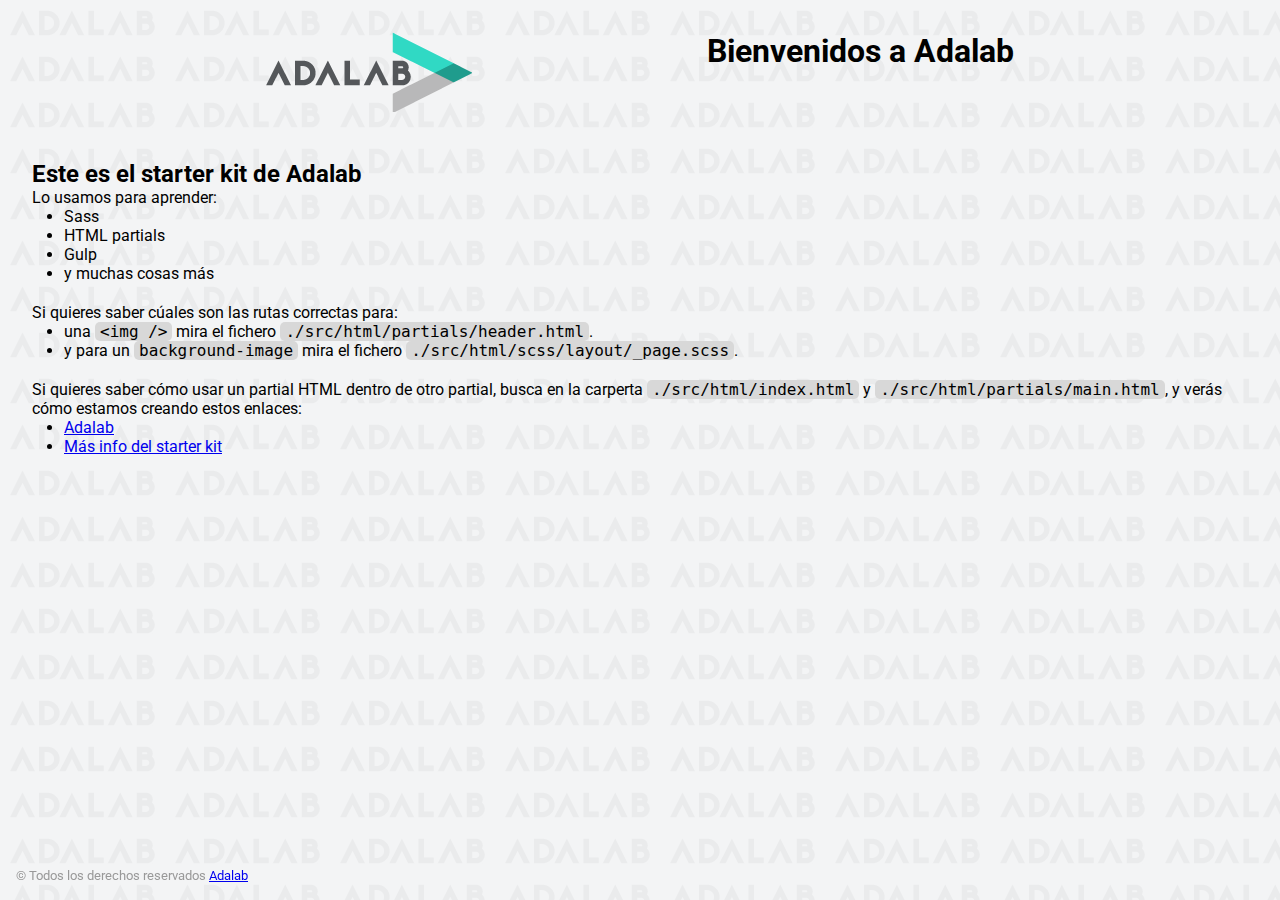
==== docs/index.html @ 240442f0 "Create repository" ====
<!DOCTYPE html>
<html lang="es">
  <head>
    <meta charset="UTF-8" />
    <meta name="viewport" content="width=device-width, initial-scale=1" />
    <title>Adalab Web Starter Kit</title>
    <link href="https://fonts.googleapis.com/css?family=Roboto&display=swap" rel="stylesheet" />
    <link rel="stylesheet" href="./assets/css/main.css" />
    <link rel="icon" href="./assets/images/favicon.png" />
  </head>

  <body>
    <div class="page">
      <header class="page__header">
        <img src="./assets/images/logo-adalab.png" alt="Adalab">
        <h1>Bienvenidos a Adalab</h1>
      </header>

      <main class="page__main">
        <h2>Este es el starter kit de Adalab</h2>
        <p>Lo usamos para aprender:</p>
        <ul class="main__list">
          <li>Sass</li>
          <li>HTML partials</li>
          <li>Gulp</li>
          <li>y muchas cosas más</li>
        </ul>
        <p>Si quieres saber cúales son las rutas correctas para:</p>
        <ul class="main__list">
          <li>
            una <code class="code">&lt;img /&gt;</code> mira el fichero
            <code class="code">./src/html/partials/header.html</code>.
          </li>
          <li>
            y para un <code class="code">background-image</code> mira el fichero
            <code class="code">./src/html/scss/layout/_page.scss</code>.
          </li>
        </ul>
        <p>
          Si quieres saber cómo usar un partial HTML dentro de otro partial, busca en la carperta
          <code class="code">./src/html/index.html</code> y
          <code class="code">./src/html/partials/main.html</code>, y verás cómo estamos creando estos
          enlaces:
        </p>
        <ul class="main__list">
          <li>
            <a class="link__adalab" href="https://adalab.es">Adalab</a>

          </li>
          <li>
            <a class="" href="./more-info.html">Más info del starter kit</a>

          </li>
        </ul>
      </main>

      <footer class="page__footer">
        <small>
          &copy; Todos los derechos reservados
          <a class="link__adalab" href="https://adalab.es">Adalab</a>

        </small>
      </footer>

    </div>
    <script src="./assets/js/main.js"></script>
  </body>
</html>
---- docs/assets/css/main.css ----
*{box-sizing:border-box;margin:0;padding:0}.code{font-size:16px;background:#d8d8d8;padding:0 5px;border-radius:5px}.link__adalab:hover{background-color:#099d8d;color:#fff}.link__github:hover{background-color:#CCC;color:#000}body{padding:2rem;height:100vh;background-image:url("../images/bg-adalab.png");background-color:#f3f4f5;font-family:"Roboto",sans-serif}.page__header{display:flex;justify-content:space-evenly;margin-bottom:3rem}.page__footer{position:fixed;left:0;bottom:0;width:100vw;padding:1rem;color:#999}.main__list{padding-left:2rem;padding-bottom:20px}
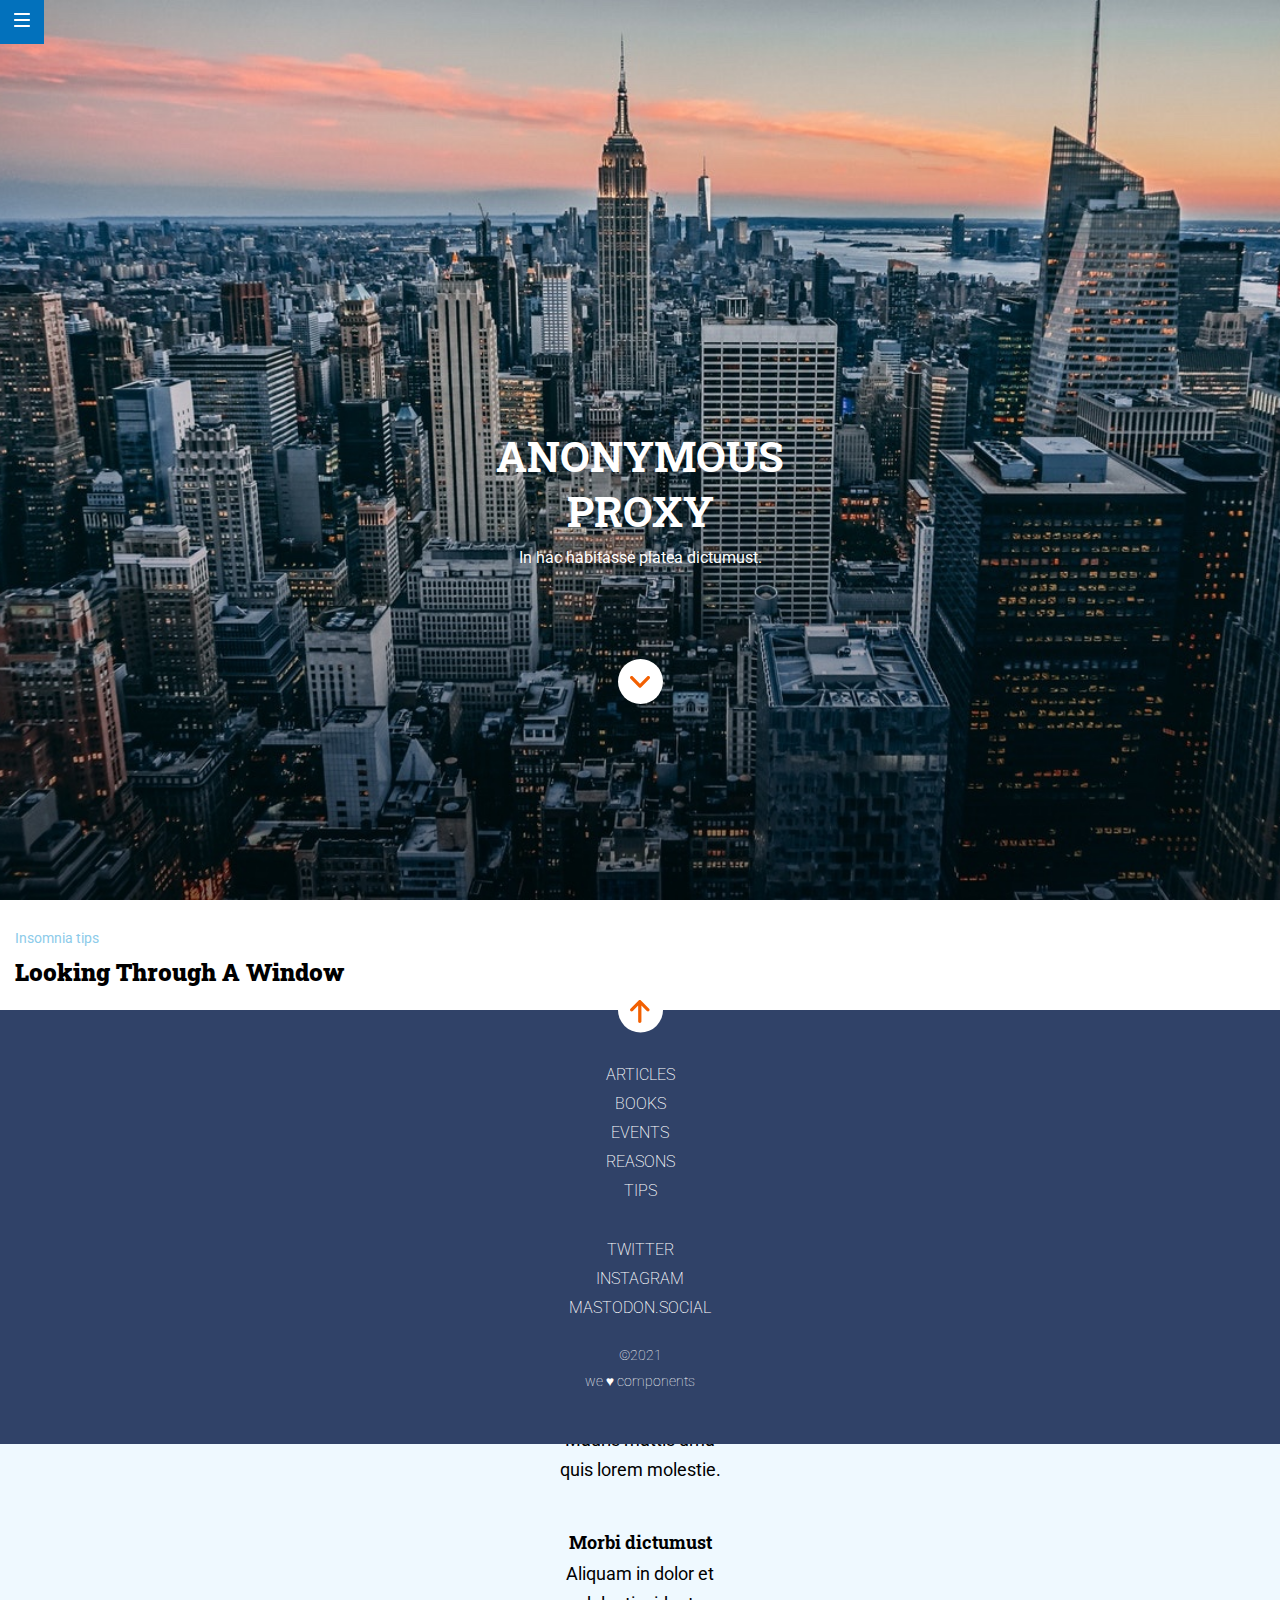
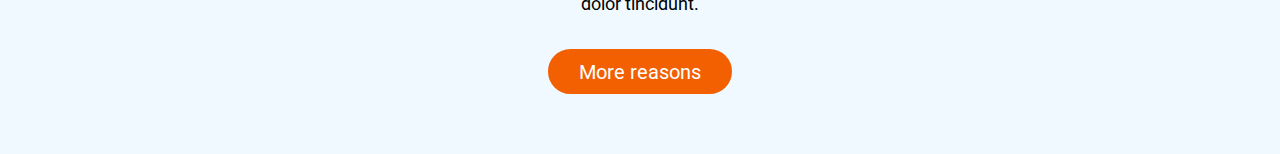
==== commit 8d52ea95: "Create tablet version" ====
--- a/docs/index.html
+++ b/docs/index.html
@@ -3,66 +3,139 @@
   <head>
     <meta charset="UTF-8" />
     <meta name="viewport" content="width=device-width, initial-scale=1" />
-    <title>Adalab Web Starter Kit</title>
-    <link href="https://fonts.googleapis.com/css?family=Roboto&display=swap" rel="stylesheet" />
-    <link rel="stylesheet" href="./assets/css/main.css" />
-    <link rel="icon" href="./assets/images/favicon.png" />
+    <title>Evaluación final Mod 1 Laura Graizer</title>
+    <link rel="preconnect" href="https://fonts.gstatic.com" />
+    <link rel="preconnect" href="https://fonts.gstatic.com" />
+    <link rel="preconnect" href="https://fonts.gstatic.com">
+<link href="https://fonts.googleapis.com/css2?family=Roboto+Slab&family=Roboto:wght@300;500&display=swap" rel="stylesheet">
+    <link rel="stylesheet" href="./assets/css/style.css" />
   </head>
+  <body class="body">
+    <header class="header">
+      <div class="header__box">
+        <a href="https://adalab.es/" target="blank">
+          <img
+            class="header__box--pic"
+            src="./assets/images/ico-menu.svg"
+            alt="Logo-menu"
+          />
+        </a>
+      </div>
+    </header>
 
-  <body>
-    <div class="page">
-      <header class="page__header">
-        <img src="./assets/images/logo-adalab.png" alt="Adalab">
-        <h1>Bienvenidos a Adalab</h1>
-      </header>
+    <main>
+      <hero class="hero">
+        <div class="hero__pic">
+          <h1 class="hero__title" id="start">Anonymous proxy</h1>
+          <h4 class="hero__subtitle">In hac habitasse platea dictumust.</h4>
+          <div class="hero__box">
+            <a href="#section2__title" title="Go to 3 Reasons to purchase">
+              <img
+                class="hero__box--icon"
+                src="./assets/images/ico-scroll-down.svg"
+                alt="ico-scroll-down"
+              />
+            </a>
+          </div>
+        </div>
+      </hero>
 
-      <main class="page__main">
-        <h2>Este es el starter kit de Adalab</h2>
-        <p>Lo usamos para aprender:</p>
-        <ul class="main__list">
-          <li>Sass</li>
-          <li>HTML partials</li>
-          <li>Gulp</li>
-          <li>y muchas cosas más</li>
-        </ul>
-        <p>Si quieres saber cúales son las rutas correctas para:</p>
-        <ul class="main__list">
-          <li>
-            una <code class="code">&lt;img /&gt;</code> mira el fichero
-            <code class="code">./src/html/partials/header.html</code>.
-          </li>
-          <li>
-            y para un <code class="code">background-image</code> mira el fichero
-            <code class="code">./src/html/scss/layout/_page.scss</code>.
-          </li>
-        </ul>
-        <p>
-          Si quieres saber cómo usar un partial HTML dentro de otro partial, busca en la carperta
-          <code class="code">./src/html/index.html</code> y
-          <code class="code">./src/html/partials/main.html</code>, y verás cómo estamos creando estos
-          enlaces:
-        </p>
-        <ul class="main__list">
-          <li>
-            <a class="link__adalab" href="https://adalab.es">Adalab</a>
-
-          </li>
-          <li>
-            <a class="" href="./more-info.html">Más info del starter kit</a>
-
-          </li>
-        </ul>
+      <main class="main">
+        <section class="section__1">
+          <h5 class="section__1--subtitle">Insomnia tips</h5>
+          <h2 class="section__1--title">Looking through a window</h2>
+          <p class="section__1--text">
+            Donec accumsan, nulla ut volutpat porttitor, quam odio tempus felis, at
+            luctus ex diam nec lectus. Vivamus semper sodales rutrum.
+          </p>
+          <button class="section__1--button">go</button>
+        </section>
+        <section class="section__2">
+          <h2 class="section__2--title" id="section2__title">
+            3 Reasons to purchase
+          </h2>
+          <div class="section__2--container">
+            <article class="article 1">
+              <h3 class="article__title">Ut sed metus</h3>
+              <p class="article__text">Lorem ipsum dolor sit amet, concecteur.</p>
+            </article>
+            <article class="article 2">
+              <h3 class="article__title">Curabitur ac erat</h3>
+              <p class="article__text">Mauris mattis urna quis lorem molestie.</p>
+            </article>
+            <article class="article 3">
+              <h3 class="article__title">Morbi dictumust</h3>
+              <p class="article__text">Aliquam in dolor et dolor tincidunt.</p>
+            </article>
+          </div>
+          <button class="section__button">More reasons</button>
+        </section>
       </main>
 
-      <footer class="page__footer">
-        <small>
-          &copy; Todos los derechos reservados
-          <a class="link__adalab" href="https://adalab.es">Adalab</a>
+    </main>
+    <footer class="footer">
+      <div class="footer__box">
+        <a href="#start" title="Top of Site">
+          <img
+            class="footer__box--icon"
+            src="./assets/images/ico-arrow.svg"
+            alt="ico-arrow"
+          />
+        </a>
+      </div>
+      <small class="Copy"
+        ><div>&copy;2021</div>
+        <div class="Copy__2">we &hearts; components</div></small
+      >
+      <nav>
+        <ul class="articles">
+          <li class="li">
+            <a class="article__link" href="https://adalab.es/" target="blank"
+              >Articles</a
+            >
+          </li>
+          <li class="li">
+            <a class="article__link" href="https://adalab.es/" target="blank"
+              >Books</a
+            >
+          </li>
+          <li class="li">
+            <a class="article__link" href="https://adalab.es/" target="blank"
+              >Events</a
+            >
+          </li>
+          <li class="li">
+            <a class="article__link" href="https://adalab.es/" target="blank"
+              >Reasons</a
+            >
+          </li>
+          <li class="li">
+            <a class="article__link" href="https://adalab.es/" target="blank"
+              >Tips</a
+            >
+          </li>
+        </ul>
+      </nav>
+      <nav>
+        <ul class="twitter">
+          <li class="li">
+            <a class="twitter__link" href="https://adalab.es/" target="blank"
+              >Twitter</a
+            >
+          </li>
+          <li class="li">
+            <a class="twitter__link" href="https://adalab.es/" target="blank"
+              >Instagram</a
+            >
+          </li>
+          <li class="li">
+            <a class="twitter__link" href="https://adalab.es/" target="blank"
+              >Mastodon.social</a
+            >
+          </li>
+        </ul>
+      </nav>
+    </footer>
 
-        </small>
-      </footer>
-
-    </div>
-    <script src="./assets/js/main.js"></script>
   </body>
 </html>
--- a/docs/assets/css/style.css
+++ b/docs/assets/css/style.css
@@ -0,0 +1 @@
+*{box-sizing:border-box;margin:0;padding:0}.header{height:45px;width:100vw;position:fixed;top:0;left:0;z-index:1}.header__box{width:44px;height:44px;background-color:#0271bc;display:flex;justify-content:center;align-items:center}.header__box--pic{width:16px;height:14px}.hero{width:100vw;height:100vh;top:0}.hero__pic{width:100vw;height:100vh;background-image:url(../images/cover.jpg);background-size:cover;background-position:center;display:flex;justify-content:center;align-items:center;flex-direction:column}.hero__title{width:290px;height:110px;margin:284px auto 0 auto;color:#fff;font-size:42px;line-height:55px;font-family:"Roboto Slab",serif;text-transform:uppercase;text-align:center}.hero__subtitle{width:290px;height:21px;color:#fff;font-size:16px;font-family:"Roboto",sans-serif;text-align:center;margin:10px 0 45px 0;font-weight:normal;letter-spacing:normal}.hero__box{width:45px;height:45px;border-radius:50%;background-color:#fff;margin:45px auto 53px auto;display:flex;justify-content:center;align-items:center}.hero__box--icon{width:20px;height:12px;vertical-align:middle}@media all and (min-width: 768px){.main{height:100px}}@media all and (min-width: 1280px){.main{height:110px}}.section__1{display:flex;justify-content:center;align-items:left;flex-direction:column}.section__1--subtitle{color:#8ccbea;font-weight:400;font-size:14px;font-family:"Roboto",sans-serif;margin:30px auto auto 15px;padding-bottom:10px}.section__1--title{color:solid black;font-size:24px;line-height:30px;font-family:"Roboto Slab",serif;font-weight:900;text-transform:capitalize;padding-right:50px;margin:1px auto 5px 15px}.section__1--text{color:#4a4a4a;font-size:18px;line-height:30px;font-family:"Roboto",sans-serif;font-weight:500;text-align:justify;margin:15px 15px auto 15px}.section__1--button{width:75px;height:45px;border-radius:1.5rem;color:#f26002;background-color:#fff;text-transform:capitalize;font-size:20px;font-family:"Roboto",sans-serif;margin:30px auto 45px 15px;padding:5px 25px 5px 25px;border:2px solid #f26002}.section__2{background-color:#eff9ff;display:flex;justify-content:center;align-items:center;flex-direction:column}.section__2--title{text-align:center;font-size:24px;line-height:30px;font-family:"Roboto Slab",serif;font-weight:900;text-transform:capitalize;margin-top:30px}.section__2--container{display:grid;justify-content:center;align-items:center;grid-template-columns:180px;grid-template-rows:1fr 1fr 1fr;grid-template-areas:"article__1" "article__2" "article__3"}.article{text-align:center}.article .1{grid-area:article__1}.article .2{grid-area:article__2}.article .3{grid-area:article__3}.article__title{font-size:18px;font-family:"Roboto Slab",serif;margin-top:45px}.article__text{font-size:18px;font-family:"Roboto",sans-serif;line-height:30px;padding-top:5px}.section__button{width:184px;height:45px;border-radius:1.5rem;color:#fff;background-color:#f26002;font-size:20px;font-family:"Roboto",sans-serif;margin:30px auto 60px auto;border:2px solid #f26002}.footer{display:flex;justify-content:center;text-align:center;flex-direction:column;background-color:#304268;color:#fff;position:relative}.footer__box{width:45px;height:45px;transform:translate(0, -50%);border-radius:50%;background-color:#fff;display:flex;justify-content:center;align-items:center;line-height:45px;margin:auto}.footer__box--icon{width:20px;height:24px;vertical-align:middle}.Copy{order:1;display:flex;justify-content:center;align-content:center;text-align:center;flex-direction:column;font-size:14px;font-family:"Roboto",sans-serif;font-weight:lighter;margin-bottom:45px}.Copy__2{padding:10px}.articles,.twitter{font-size:16px;text-transform:uppercase;font-family:"Roboto",sans-serif}.twitter{margin:30px auto 30px auto}.article__link,.twitter__link{color:#fff;text-decoration:none}.li{padding-top:10px;font-weight:200}
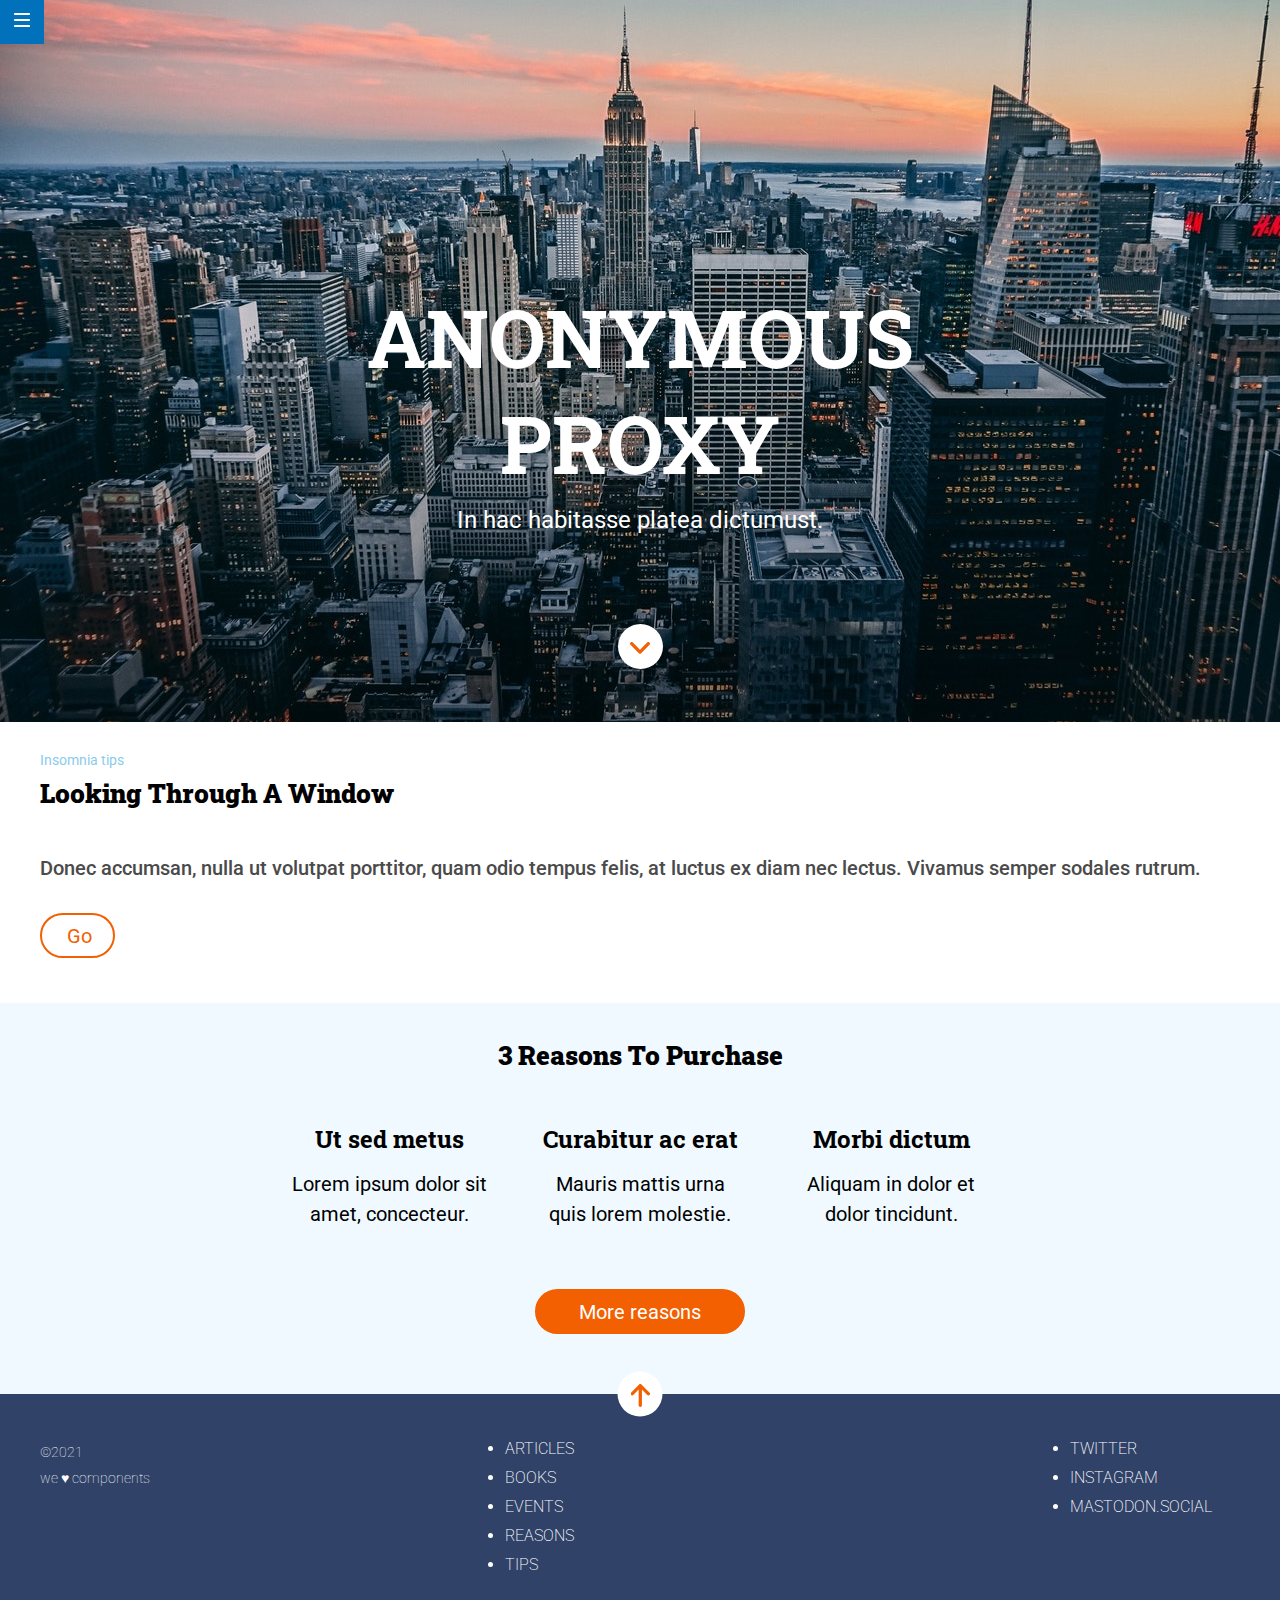
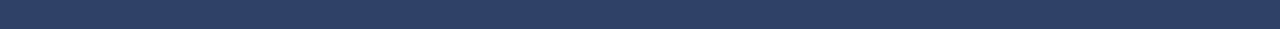
==== commit 998d7904: "Update tablet version" ====
--- a/docs/index.html
+++ b/docs/index.html
@@ -55,16 +55,16 @@
             3 Reasons to purchase
           </h2>
           <div class="section__2--container">
-            <article class="article 1">
+            <article class="article a">
               <h3 class="article__title">Ut sed metus</h3>
               <p class="article__text">Lorem ipsum dolor sit amet, concecteur.</p>
             </article>
-            <article class="article 2">
+            <article class="article b">
               <h3 class="article__title">Curabitur ac erat</h3>
               <p class="article__text">Mauris mattis urna quis lorem molestie.</p>
             </article>
-            <article class="article 3">
-              <h3 class="article__title">Morbi dictumust</h3>
+            <article class="article c">
+              <h3 class="article__title">Morbi dictum</h3>
               <p class="article__text">Aliquam in dolor et dolor tincidunt.</p>
             </article>
           </div>
--- a/docs/assets/css/style.css
+++ b/docs/assets/css/style.css
@@ -1 +1 @@
-*{box-sizing:border-box;margin:0;padding:0}.header{height:45px;width:100vw;position:fixed;top:0;left:0;z-index:1}.header__box{width:44px;height:44px;background-color:#0271bc;display:flex;justify-content:center;align-items:center}.header__box--pic{width:16px;height:14px}.hero{width:100vw;height:100vh;top:0}.hero__pic{width:100vw;height:100vh;background-image:url(../images/cover.jpg);background-size:cover;background-position:center;display:flex;justify-content:center;align-items:center;flex-direction:column}.hero__title{width:290px;height:110px;margin:284px auto 0 auto;color:#fff;font-size:42px;line-height:55px;font-family:"Roboto Slab",serif;text-transform:uppercase;text-align:center}.hero__subtitle{width:290px;height:21px;color:#fff;font-size:16px;font-family:"Roboto",sans-serif;text-align:center;margin:10px 0 45px 0;font-weight:normal;letter-spacing:normal}.hero__box{width:45px;height:45px;border-radius:50%;background-color:#fff;margin:45px auto 53px auto;display:flex;justify-content:center;align-items:center}.hero__box--icon{width:20px;height:12px;vertical-align:middle}@media all and (min-width: 768px){.main{height:100px}}@media all and (min-width: 1280px){.main{height:110px}}.section__1{display:flex;justify-content:center;align-items:left;flex-direction:column}.section__1--subtitle{color:#8ccbea;font-weight:400;font-size:14px;font-family:"Roboto",sans-serif;margin:30px auto auto 15px;padding-bottom:10px}.section__1--title{color:solid black;font-size:24px;line-height:30px;font-family:"Roboto Slab",serif;font-weight:900;text-transform:capitalize;padding-right:50px;margin:1px auto 5px 15px}.section__1--text{color:#4a4a4a;font-size:18px;line-height:30px;font-family:"Roboto",sans-serif;font-weight:500;text-align:justify;margin:15px 15px auto 15px}.section__1--button{width:75px;height:45px;border-radius:1.5rem;color:#f26002;background-color:#fff;text-transform:capitalize;font-size:20px;font-family:"Roboto",sans-serif;margin:30px auto 45px 15px;padding:5px 25px 5px 25px;border:2px solid #f26002}.section__2{background-color:#eff9ff;display:flex;justify-content:center;align-items:center;flex-direction:column}.section__2--title{text-align:center;font-size:24px;line-height:30px;font-family:"Roboto Slab",serif;font-weight:900;text-transform:capitalize;margin-top:30px}.section__2--container{display:grid;justify-content:center;align-items:center;grid-template-columns:180px;grid-template-rows:1fr 1fr 1fr;grid-template-areas:"article__1" "article__2" "article__3"}.article{text-align:center}.article .1{grid-area:article__1}.article .2{grid-area:article__2}.article .3{grid-area:article__3}.article__title{font-size:18px;font-family:"Roboto Slab",serif;margin-top:45px}.article__text{font-size:18px;font-family:"Roboto",sans-serif;line-height:30px;padding-top:5px}.section__button{width:184px;height:45px;border-radius:1.5rem;color:#fff;background-color:#f26002;font-size:20px;font-family:"Roboto",sans-serif;margin:30px auto 60px auto;border:2px solid #f26002}.footer{display:flex;justify-content:center;text-align:center;flex-direction:column;background-color:#304268;color:#fff;position:relative}.footer__box{width:45px;height:45px;transform:translate(0, -50%);border-radius:50%;background-color:#fff;display:flex;justify-content:center;align-items:center;line-height:45px;margin:auto}.footer__box--icon{width:20px;height:24px;vertical-align:middle}.Copy{order:1;display:flex;justify-content:center;align-content:center;text-align:center;flex-direction:column;font-size:14px;font-family:"Roboto",sans-serif;font-weight:lighter;margin-bottom:45px}.Copy__2{padding:10px}.articles,.twitter{font-size:16px;text-transform:uppercase;font-family:"Roboto",sans-serif}.twitter{margin:30px auto 30px auto}.article__link,.twitter__link{color:#fff;text-decoration:none}.li{padding-top:10px;font-weight:200}
+*{box-sizing:border-box;margin:0;padding:0}.header{position:fixed;top:0;left:0}.header__box{width:44px;height:44px;background-color:#0271bc;display:flex;justify-content:center;align-items:center}.header__box--pic{width:16px;height:14px}.hero{width:100vw;height:100vh}.hero__pic{background-image:url(../images/cover.jpg);background-size:cover;background-position:center;display:flex;justify-content:center;align-items:center;flex-direction:column}.hero__title{width:290px;height:110px;margin:284px auto 0 auto;color:#fff;font-size:42px;line-height:55px;font-family:"Roboto Slab",serif;text-transform:uppercase;text-align:center}@media all and (min-width: 768px){.hero__title{width:690px;height:212px;font-size:80px;line-height:106px}}.hero__subtitle{color:#fff;font-size:16px;font-family:"Roboto",sans-serif;text-align:center;margin:10px 0 45px 0;font-weight:normal;letter-spacing:normal}@media all and (min-width: 768px){.hero__subtitle{font-size:24px}}.hero__box{width:45px;height:45px;border-radius:50%;background-color:#fff;margin:45px auto 53px auto;display:flex;justify-content:center;align-items:center}.hero__box--icon{width:20px;height:12px;vertical-align:middle}.section__1{height:auto;display:flex;justify-content:center;align-items:left;flex-direction:column;margin-left:15px;margin-right:15px}@media all and (min-width: 768px){.section__1{margin-left:40px}}.section__1--subtitle{color:#8ccbea;font-weight:400;font-size:14px;font-family:"Roboto",sans-serif;margin-top:30px;padding-bottom:10px}.section__1--title{width:290px;height:60px;font-size:24px;line-height:30px;font-family:"Roboto Slab",serif;font-weight:900;text-transform:capitalize}@media all and (min-width: 768px){.section__1--title{font-size:26px;width:auto}}.section__1--text{color:#4a4a4a;font-size:18px;line-height:30px;font-family:"Roboto",sans-serif;font-weight:500;text-align:justify;margin-top:15px}@media all and (min-width: 768px){.section__1--text{font-size:20px}}.section__1--button{width:75px;height:45px;border-radius:1.5rem;color:#f26002;background-color:#fff;text-transform:capitalize;font-size:20px;font-family:"Roboto",sans-serif;margin-top:30px;margin-bottom:45px;padding:5px 25px 5px 25px;border:2px solid #f26002}.section__2{height:auto;background-color:#eff9ff;display:flex;justify-content:center;align-items:center;flex-direction:column}@media all and (min-width: 768px){.section__2{padding:0 36px 0 36px}}.section__2--title{text-align:center;font-size:24px;line-height:30px;font-family:"Roboto Slab",serif;font-weight:900;text-transform:capitalize;margin-top:30px}@media all and (min-width: 768px){.section__2--title{font-size:26px;line-height:45px}}.section__2--container{display:grid;grid-template-columns:180px;grid-template-rows:1fr 1fr 1fr;grid-template-areas:"a" "b" "c"}@media all and (min-width: 768px){.section__2--container{grid-template-columns:1fr 1fr 1fr;grid-template-rows:1fr;-moz-column-gap:28px;column-gap:28px}}.article{text-align:center}.article .a{grid-area:a}.article .b{grid-area:b}.article .c{grid-area:c}.article__title{font-size:18px;font-family:"Roboto Slab",serif;margin-top:45px}@media all and (min-width: 768px){.article__title{font-size:24px}}.article__text{font-size:18px;font-family:"Roboto",sans-serif;line-height:30px;padding-top:14px}@media all and (min-width: 768px){.article__text{font-size:20px;width:223px;padding:14px 10px 0 10px}}.section__button{width:184px;height:45px;border-radius:1.5rem;color:#fff;background-color:#f26002;font-size:20px;font-family:"Roboto",sans-serif;margin:30px auto 60px auto;border:2px solid #f26002}@media all and (min-width: 768px){.section__button{width:210px;margin:60px auto}}.footer{display:flex;justify-content:center;text-align:center;flex-direction:column;background-color:#304268;color:#fff}@media all and (min-width: 768px){.footer{flex-direction:row;justify-content:space-between;align-items:flex-start}}.footer__box{width:45px;height:45px;transform:translate(0, -50%);border-radius:50%;background-color:#fff;display:flex;justify-content:center;align-items:center;line-height:45px;margin:auto}@media all and (min-width: 768px){.footer__box{position:absolute;left:50%;transform:translate(-50%, -50%)}}.footer__box--icon{width:20px;height:24px;vertical-align:middle}.Copy{order:1;display:flex;justify-content:center;align-content:center;text-align:center;flex-direction:column;font-size:14px;font-family:"Roboto",sans-serif;font-weight:lighter;margin-bottom:45px;padding-top:5px}@media all and (min-width: 768px){.Copy{order:0;text-align:left;margin-left:40px;margin-top:45px}}.Copy__2{padding-top:10px}.articles,.twitter{font-size:16px;text-transform:uppercase;font-family:"Roboto",sans-serif}.twitter{margin:30px auto 30px auto}@media all and (min-width: 768px){.twitter{margin-top:45px;width:210px;text-align:left}}.articles{margin-top:45px}@media all and (min-width: 768px){.articles{width:210px;text-align:left;margin-bottom:45px}}.article__link,.twitter__link{color:#fff;text-decoration:none}.li{padding-bottom:10px;font-weight:200}
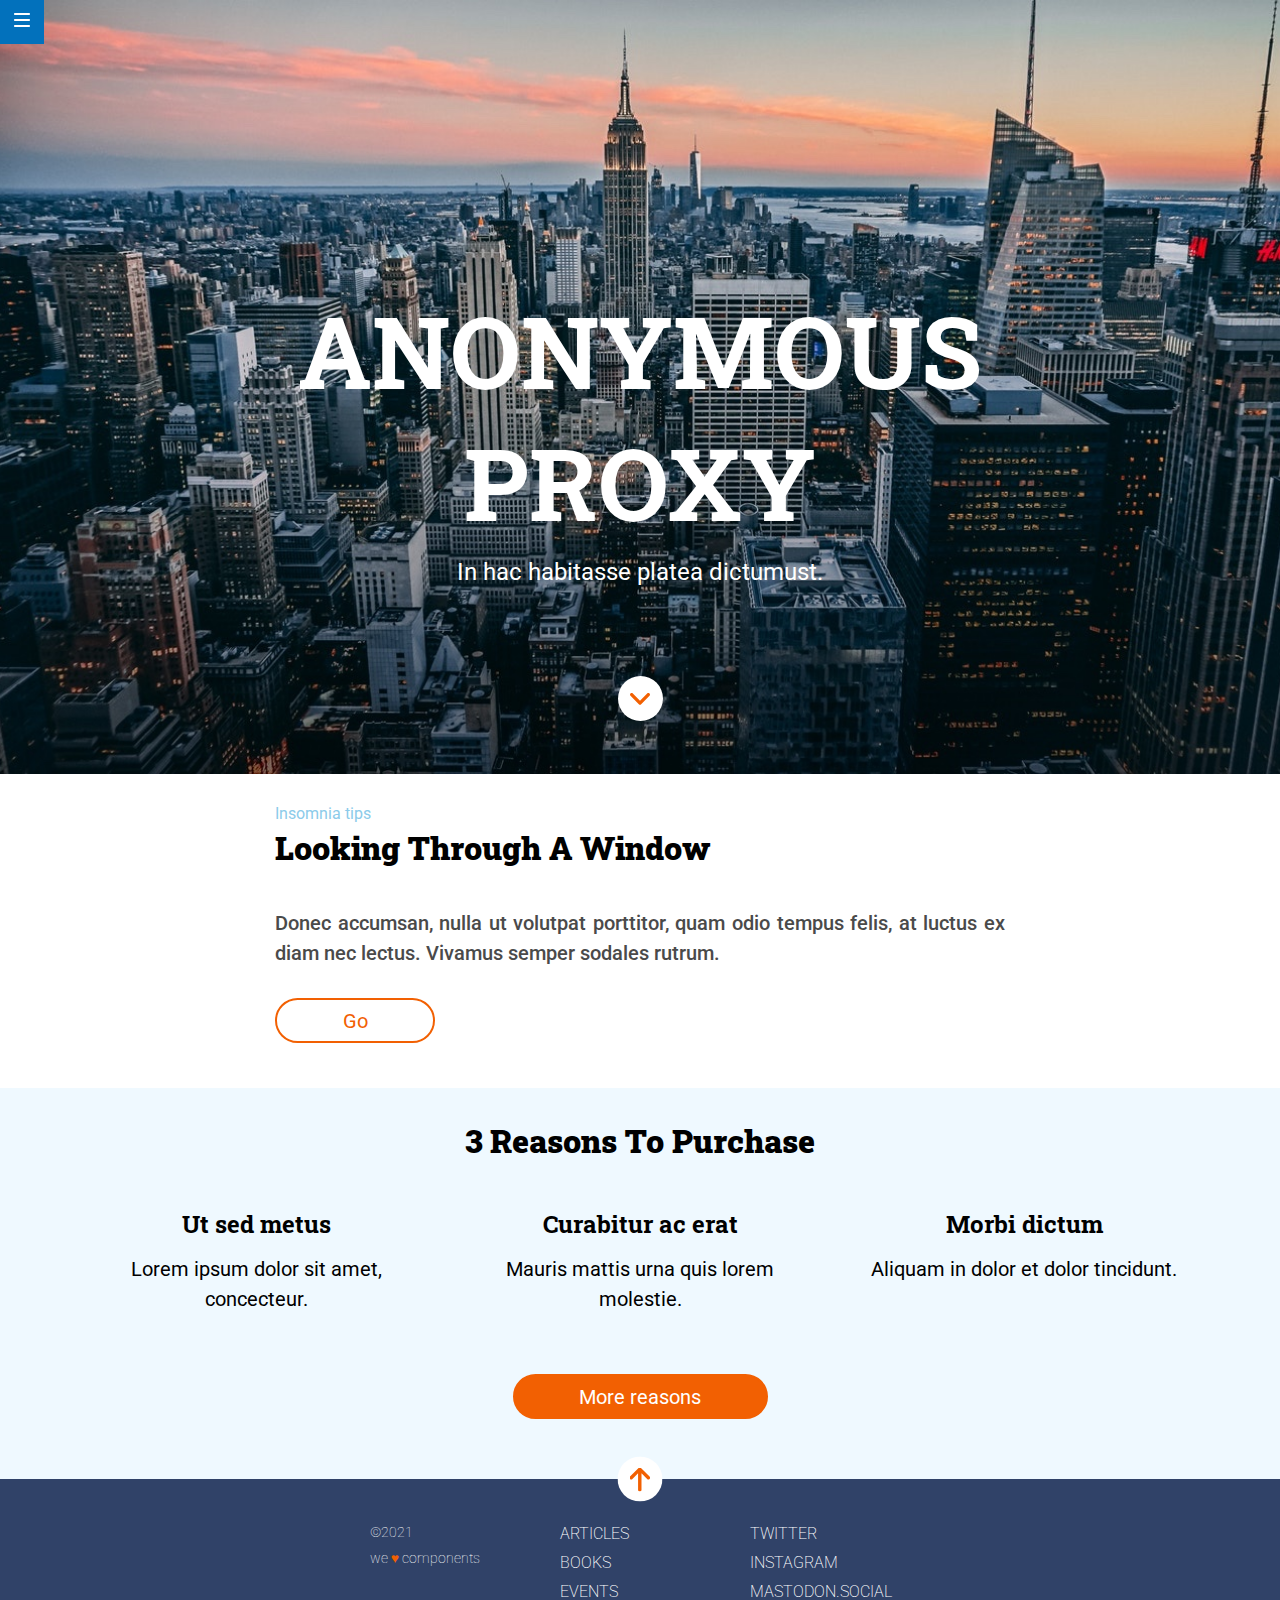
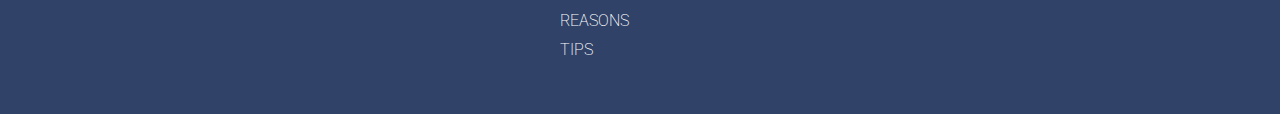
==== commit 90fd3296: "Update buttons" ====
--- a/docs/index.html
+++ b/docs/index.html
@@ -6,14 +6,17 @@
     <title>Evaluación final Mod 1 Laura Graizer</title>
     <link rel="preconnect" href="https://fonts.gstatic.com" />
     <link rel="preconnect" href="https://fonts.gstatic.com" />
-    <link rel="preconnect" href="https://fonts.gstatic.com">
-<link href="https://fonts.googleapis.com/css2?family=Roboto+Slab&family=Roboto:wght@300;500&display=swap" rel="stylesheet">
+    <link rel="preconnect" href="https://fonts.gstatic.com" />
+    <link
+      href="https://fonts.googleapis.com/css2?family=Roboto+Slab&family=Roboto:wght@300;500&display=swap"
+      rel="stylesheet"
+    />
     <link rel="stylesheet" href="./assets/css/style.css" />
   </head>
   <body class="body">
     <header class="header">
       <div class="header__box">
-        <a href="https://adalab.es/" target="blank">
+        <a href="https://adalab.es/" target="blank" title="Menu">
           <img
             class="header__box--pic"
             src="./assets/images/ico-menu.svg"
@@ -28,111 +31,87 @@
         <div class="hero__pic">
           <h1 class="hero__title" id="start">Anonymous proxy</h1>
           <h4 class="hero__subtitle">In hac habitasse platea dictumust.</h4>
-          <div class="hero__box">
-            <a href="#section2__title" title="Go to 3 Reasons to purchase">
-              <img
-                class="hero__box--icon"
-                src="./assets/images/ico-scroll-down.svg"
-                alt="ico-scroll-down"
-              />
-            </a>
+           <a href="#section2__title" title="Go to 3 Reasons to purchase"><div class="hero__icon"></div></a>
           </div>
         </div>
       </hero>
 
-      <main class="main">
-        <section class="section__1">
-          <h5 class="section__1--subtitle">Insomnia tips</h5>
-          <h2 class="section__1--title">Looking through a window</h2>
-          <p class="section__1--text">
-            Donec accumsan, nulla ut volutpat porttitor, quam odio tempus felis, at
-            luctus ex diam nec lectus. Vivamus semper sodales rutrum.
-          </p>
-          <button class="section__1--button">go</button>
-        </section>
-        <section class="section__2">
-          <h2 class="section__2--title" id="section2__title">
-            3 Reasons to purchase
-          </h2>
-          <div class="section__2--container">
-            <article class="article a">
-              <h3 class="article__title">Ut sed metus</h3>
-              <p class="article__text">Lorem ipsum dolor sit amet, concecteur.</p>
-            </article>
-            <article class="article b">
-              <h3 class="article__title">Curabitur ac erat</h3>
-              <p class="article__text">Mauris mattis urna quis lorem molestie.</p>
-            </article>
-            <article class="article c">
-              <h3 class="article__title">Morbi dictum</h3>
-              <p class="article__text">Aliquam in dolor et dolor tincidunt.</p>
-            </article>
-          </div>
-          <button class="section__button">More reasons</button>
-        </section>
-      </main>
+      <section class="section__1">
+        <h5 class="section__1--subtitle">Insomnia tips</h5>
+        <h2 class="section__1--title">Looking through a window</h2>
+        <p class="section__1--text">
+          Donec accumsan, nulla ut volutpat porttitor, quam odio tempus felis, at
+          luctus ex diam nec lectus. Vivamus semper sodales rutrum.
+        </p>
+        <button class="section__1--button">go</button>
+      </section>
+
+      <section class="section__2">
+        <h2 class="section__2--title" id="section2__title">3 Reasons to purchase</h2>
+        <div class="section__2--container">
+          <article class="article a">
+            <h3 class="article__title">Ut sed metus</h3>
+            <p class="article__text">Lorem ipsum dolor sit amet, concecteur.</p>
+          </article>
+          <article class="article b">
+            <h3 class="article__title">Curabitur ac erat</h3>
+            <p class="article__text">Mauris mattis urna quis lorem molestie.</p>
+          </article>
+          <article class="article c">
+            <h3 class="article__title">Morbi dictum</h3>
+            <p class="article__text">Aliquam in dolor et dolor tincidunt.</p>
+          </article>
+        </div>
+        <button class="section__button">More reasons</button>
+      </section>
 
     </main>
     <footer class="footer">
-      <div class="footer__box">
-        <a href="#start" title="Top of Site">
-          <img
-            class="footer__box--icon"
-            src="./assets/images/ico-arrow.svg"
-            alt="ico-arrow"
-          />
-        </a>
-      </div>
+      <a href="#start" title="Top of Site"><div class="footer__icon"></div></a>
       <small class="Copy"
         ><div>&copy;2021</div>
-        <div class="Copy__2">we &hearts; components</div></small
+        <div class="Copy__2">
+          we <span class="love">&hearts;</span> components
+        </div></small
       >
       <nav>
         <ul class="articles">
-          <li class="li">
-            <a class="article__link" href="https://adalab.es/" target="blank"
-              >Articles</a
-            >
+          <li class="item">
+            <a class="item__link" href="https://adalab.es/" target="blank">Articles</a>
           </li>
-          <li class="li">
-            <a class="article__link" href="https://adalab.es/" target="blank"
-              >Books</a
-            >
+
+          <li class="item">
+            <a class="item__link" href="https://adalab.es/" target="blank">Books</a>
           </li>
-          <li class="li">
-            <a class="article__link" href="https://adalab.es/" target="blank"
-              >Events</a
-            >
+
+          <li class="item">
+            <a class="item__link" href="https://adalab.es/" target="blank">Events</a>
           </li>
-          <li class="li">
-            <a class="article__link" href="https://adalab.es/" target="blank"
-              >Reasons</a
-            >
+
+          <li class="item">
+            <a class="item__link" href="https://adalab.es/" target="blank">Reasons</a>
           </li>
-          <li class="li">
-            <a class="article__link" href="https://adalab.es/" target="blank"
-              >Tips</a
-            >
+
+          <li class="item">
+            <a class="item__link" href="https://adalab.es/" target="blank">Tips</a>
           </li>
+
         </ul>
       </nav>
       <nav>
-        <ul class="twitter">
-          <li class="li">
-            <a class="twitter__link" href="https://adalab.es/" target="blank"
-              >Twitter</a
-            >
+        <ul class="social">
+          <li class="item">
+            <a class="item__link" href="https://adalab.es/" target="blank">Twitter</a>
           </li>
-          <li class="li">
-            <a class="twitter__link" href="https://adalab.es/" target="blank"
-              >Instagram</a
-            >
+
+          <li class="item">
+            <a class="item__link" href="https://adalab.es/" target="blank">Instagram</a>
           </li>
-          <li class="li">
-            <a class="twitter__link" href="https://adalab.es/" target="blank"
-              >Mastodon.social</a
-            >
+
+          <li class="item">
+            <a class="item__link" href="https://adalab.es/" target="blank">Mastodon.Social</a>
           </li>
+
         </ul>
       </nav>
     </footer>
--- a/docs/assets/css/style.css
+++ b/docs/assets/css/style.css
@@ -1 +1 @@
-*{box-sizing:border-box;margin:0;padding:0}.header{position:fixed;top:0;left:0}.header__box{width:44px;height:44px;background-color:#0271bc;display:flex;justify-content:center;align-items:center}.header__box--pic{width:16px;height:14px}.hero{width:100vw;height:100vh}.hero__pic{background-image:url(../images/cover.jpg);background-size:cover;background-position:center;display:flex;justify-content:center;align-items:center;flex-direction:column}.hero__title{width:290px;height:110px;margin:284px auto 0 auto;color:#fff;font-size:42px;line-height:55px;font-family:"Roboto Slab",serif;text-transform:uppercase;text-align:center}@media all and (min-width: 768px){.hero__title{width:690px;height:212px;font-size:80px;line-height:106px}}.hero__subtitle{color:#fff;font-size:16px;font-family:"Roboto",sans-serif;text-align:center;margin:10px 0 45px 0;font-weight:normal;letter-spacing:normal}@media all and (min-width: 768px){.hero__subtitle{font-size:24px}}.hero__box{width:45px;height:45px;border-radius:50%;background-color:#fff;margin:45px auto 53px auto;display:flex;justify-content:center;align-items:center}.hero__box--icon{width:20px;height:12px;vertical-align:middle}.section__1{height:auto;display:flex;justify-content:center;align-items:left;flex-direction:column;margin-left:15px;margin-right:15px}@media all and (min-width: 768px){.section__1{margin-left:40px}}.section__1--subtitle{color:#8ccbea;font-weight:400;font-size:14px;font-family:"Roboto",sans-serif;margin-top:30px;padding-bottom:10px}.section__1--title{width:290px;height:60px;font-size:24px;line-height:30px;font-family:"Roboto Slab",serif;font-weight:900;text-transform:capitalize}@media all and (min-width: 768px){.section__1--title{font-size:26px;width:auto}}.section__1--text{color:#4a4a4a;font-size:18px;line-height:30px;font-family:"Roboto",sans-serif;font-weight:500;text-align:justify;margin-top:15px}@media all and (min-width: 768px){.section__1--text{font-size:20px}}.section__1--button{width:75px;height:45px;border-radius:1.5rem;color:#f26002;background-color:#fff;text-transform:capitalize;font-size:20px;font-family:"Roboto",sans-serif;margin-top:30px;margin-bottom:45px;padding:5px 25px 5px 25px;border:2px solid #f26002}.section__2{height:auto;background-color:#eff9ff;display:flex;justify-content:center;align-items:center;flex-direction:column}@media all and (min-width: 768px){.section__2{padding:0 36px 0 36px}}.section__2--title{text-align:center;font-size:24px;line-height:30px;font-family:"Roboto Slab",serif;font-weight:900;text-transform:capitalize;margin-top:30px}@media all and (min-width: 768px){.section__2--title{font-size:26px;line-height:45px}}.section__2--container{display:grid;grid-template-columns:180px;grid-template-rows:1fr 1fr 1fr;grid-template-areas:"a" "b" "c"}@media all and (min-width: 768px){.section__2--container{grid-template-columns:1fr 1fr 1fr;grid-template-rows:1fr;-moz-column-gap:28px;column-gap:28px}}.article{text-align:center}.article .a{grid-area:a}.article .b{grid-area:b}.article .c{grid-area:c}.article__title{font-size:18px;font-family:"Roboto Slab",serif;margin-top:45px}@media all and (min-width: 768px){.article__title{font-size:24px}}.article__text{font-size:18px;font-family:"Roboto",sans-serif;line-height:30px;padding-top:14px}@media all and (min-width: 768px){.article__text{font-size:20px;width:223px;padding:14px 10px 0 10px}}.section__button{width:184px;height:45px;border-radius:1.5rem;color:#fff;background-color:#f26002;font-size:20px;font-family:"Roboto",sans-serif;margin:30px auto 60px auto;border:2px solid #f26002}@media all and (min-width: 768px){.section__button{width:210px;margin:60px auto}}.footer{display:flex;justify-content:center;text-align:center;flex-direction:column;background-color:#304268;color:#fff}@media all and (min-width: 768px){.footer{flex-direction:row;justify-content:space-between;align-items:flex-start}}.footer__box{width:45px;height:45px;transform:translate(0, -50%);border-radius:50%;background-color:#fff;display:flex;justify-content:center;align-items:center;line-height:45px;margin:auto}@media all and (min-width: 768px){.footer__box{position:absolute;left:50%;transform:translate(-50%, -50%)}}.footer__box--icon{width:20px;height:24px;vertical-align:middle}.Copy{order:1;display:flex;justify-content:center;align-content:center;text-align:center;flex-direction:column;font-size:14px;font-family:"Roboto",sans-serif;font-weight:lighter;margin-bottom:45px;padding-top:5px}@media all and (min-width: 768px){.Copy{order:0;text-align:left;margin-left:40px;margin-top:45px}}.Copy__2{padding-top:10px}.articles,.twitter{font-size:16px;text-transform:uppercase;font-family:"Roboto",sans-serif}.twitter{margin:30px auto 30px auto}@media all and (min-width: 768px){.twitter{margin-top:45px;width:210px;text-align:left}}.articles{margin-top:45px}@media all and (min-width: 768px){.articles{width:210px;text-align:left;margin-bottom:45px}}.article__link,.twitter__link{color:#fff;text-decoration:none}.li{padding-bottom:10px;font-weight:200}
+*{box-sizing:border-box;margin:0;padding:0}.header{position:fixed;top:0;left:0}.header__box{width:44px;height:44px;background-color:#0271bc;display:flex;justify-content:center;align-items:center}.header__box--pic{width:16px;height:14px}.hero{width:100vw;height:100vh}.hero__pic{background-image:url(../images/cover.jpg);background-size:cover;background-position:center;display:flex;justify-content:center;align-items:center;flex-direction:column}.hero__title{width:290px;height:110px;margin:284px auto 0 auto;color:#fff;font-size:42px;line-height:55px;font-family:"Roboto Slab",serif;text-transform:uppercase;text-align:center}@media all and (min-width: 768px){.hero__title{width:690px;height:212px;font-size:80px;line-height:106px}}@media all and (min-width: 1280px){.hero__title{width:730px;height:264px;font-size:100px;line-height:132px}}.hero__subtitle{color:#fff;font-size:16px;font-family:"Roboto",sans-serif;text-align:center;margin:10px 0 45px 0;font-weight:normal;letter-spacing:normal}@media all and (min-width: 768px){.hero__subtitle{font-size:24px}}.hero__icon{width:45px;height:45px;border-radius:50%;background-image:url(../images/ico-scroll-down.svg);background-repeat:no-repeat;background-color:#fff;background-position:center;vertical-align:middle;margin:45px auto 53px auto;display:flex;justify-content:center;align-items:center;transition:background-color, transform ease 0.5s}.hero__icon:hover{background-color:#8ccbea;transform:scale(2)}.section__1{height:auto;display:flex;justify-content:center;align-items:left;flex-direction:column;margin-left:15px;margin-right:15px}@media all and (min-width: 768px){.section__1{margin-left:40px}}@media all and (min-width: 1280px){.section__1{margin-left:275px}}.section__1--subtitle{color:#8ccbea;font-weight:400;font-size:14px;font-family:"Roboto",sans-serif;margin-top:30px;padding-bottom:10px}@media all and (min-width: 1280px){.section__1--subtitle{font-size:16px}}.section__1--title{width:290px;height:60px;font-size:24px;line-height:30px;font-family:"Roboto Slab",serif;font-weight:900;text-transform:capitalize}@media all and (min-width: 768px){.section__1--title{font-size:26px;width:auto}}@media all and (min-width: 1280px){.section__1--title{font-size:32px}}.section__1--text{color:#4a4a4a;font-size:18px;line-height:30px;font-family:"Roboto",sans-serif;font-weight:500;text-align:justify;margin-top:15px}@media all and (min-width: 768px){.section__1--text{font-size:20px;width:690px}}@media all and (min-width: 1280px){.section__1--text{width:730px}}.section__1--button{width:75px;height:45px;border-radius:1.5rem;color:#f26002;background-color:#fff;text-transform:capitalize;font-size:20px;font-family:"Roboto",sans-serif;margin-top:30px;margin-bottom:45px;padding:5px 25px 5px 25px;border:2px solid #f26002}.section__1--button:hover{background-color:#f26002;color:#fff;border-color:#304268}@media all and (min-width: 768px){.section__1--button{width:90px}}@media all and (min-width: 1280px){.section__1--button{width:160px}}.section__2{height:auto;background-color:#eff9ff;display:flex;justify-content:center;align-items:center;flex-direction:column}@media all and (min-width: 768px){.section__2{padding:0 36px 0 36px}}@media all and (min-width: 1280px){.section__2{padding:0 81px 0 81px}}.section__2--title{text-align:center;font-size:24px;line-height:30px;font-family:"Roboto Slab",serif;font-weight:900;text-transform:capitalize;margin-top:30px}@media all and (min-width: 768px){.section__2--title{font-size:26px;line-height:45px}}@media all and (min-width: 1280px){.section__2--title{font-size:32px}}.section__2--container{display:grid;grid-template-columns:180px;grid-template-rows:1fr 1fr 1fr;grid-template-areas:"a" "b" "c"}@media all and (min-width: 768px){.section__2--container{grid-template-columns:1fr 1fr 1fr;grid-template-rows:1fr;-moz-column-gap:28px;column-gap:28px}}@media all and (min-width: 1280px){.section__2--container{-moz-column-gap:30px;column-gap:30px}}.article{text-align:center}.article .a{grid-area:a}.article .b{grid-area:b}.article .c{grid-area:c}.article__title{font-size:18px;font-family:"Roboto Slab",serif;margin-top:45px}@media all and (min-width: 768px){.article__title{font-size:24px}}.article__text{font-size:18px;font-family:"Roboto",sans-serif;line-height:30px;padding-top:14px}@media all and (min-width: 768px){.article__text{font-size:20px;width:223px;padding:14px 10px 0 10px}}@media all and (min-width: 1280px){.article__text{width:354px}}.section__button{width:184px;height:45px;border-radius:1.5rem;color:#fff;background-color:#f26002;font-size:20px;font-family:"Roboto",sans-serif;margin:30px auto 60px auto;border:2px solid #f26002}.section__button:hover{background-color:#fff;color:#f26002;border-color:#304268}@media all and (min-width: 768px){.section__button{width:210px;margin:60px auto}}@media all and (min-width: 1280px){.section__button{width:255px}}.footer{display:flex;justify-content:center;text-align:center;flex-direction:column;background-color:#304268;color:#fff}@media all and (min-width: 768px){.footer{flex-direction:row;justify-content:space-between;align-items:flex-start}}@media all and (min-width: 1280px){.footer{justify-content:center}}.footer__icon{width:45px;height:45px;transform:translate(0, -50%);border-radius:50%;background-image:url(../images/ico-arrow.svg);background-repeat:no-repeat;background-color:#fff;background-position:center;vertical-align:middle;display:flex;justify-content:center;align-items:center;line-height:45px;margin:auto;transition:background-color, transform ease 0.5s}.footer__icon:hover{background-color:#8ccbea;transform:scale(2) translateY(-25%)}@media all and (min-width: 768px){.footer__icon{position:absolute;left:50%;transform:translate(-50%, -50%)}}.Copy{order:1;display:flex;justify-content:center;align-content:center;text-align:center;flex-direction:column;flex-wrap:wrap;font-size:14px;font-family:"Roboto",sans-serif;font-weight:lighter;margin-bottom:45px}@media all and (min-width: 768px){.Copy{order:0;width:210px;text-align:left;margin-left:40px;margin-top:45px}}.Copy__2{padding-top:10px}.love{color:#f26002}.articles,.social{font-size:16px;text-transform:uppercase;font-family:"Roboto",sans-serif;list-style-type:none}.social{margin:30px auto 30px auto}@media all and (min-width: 768px){.social{margin-top:45px;margin-right:40px;width:210px;text-align:left}}.articles{margin-top:45px}@media all and (min-width: 768px){.articles{width:210px;text-align:left;margin-bottom:45px}}@media all and (min-width: 1280px){.articles{width:160px;margin-right:30px;margin-left:30px}}.item{padding-bottom:10px;font-weight:200}.item__link{color:#fff;text-decoration:none}
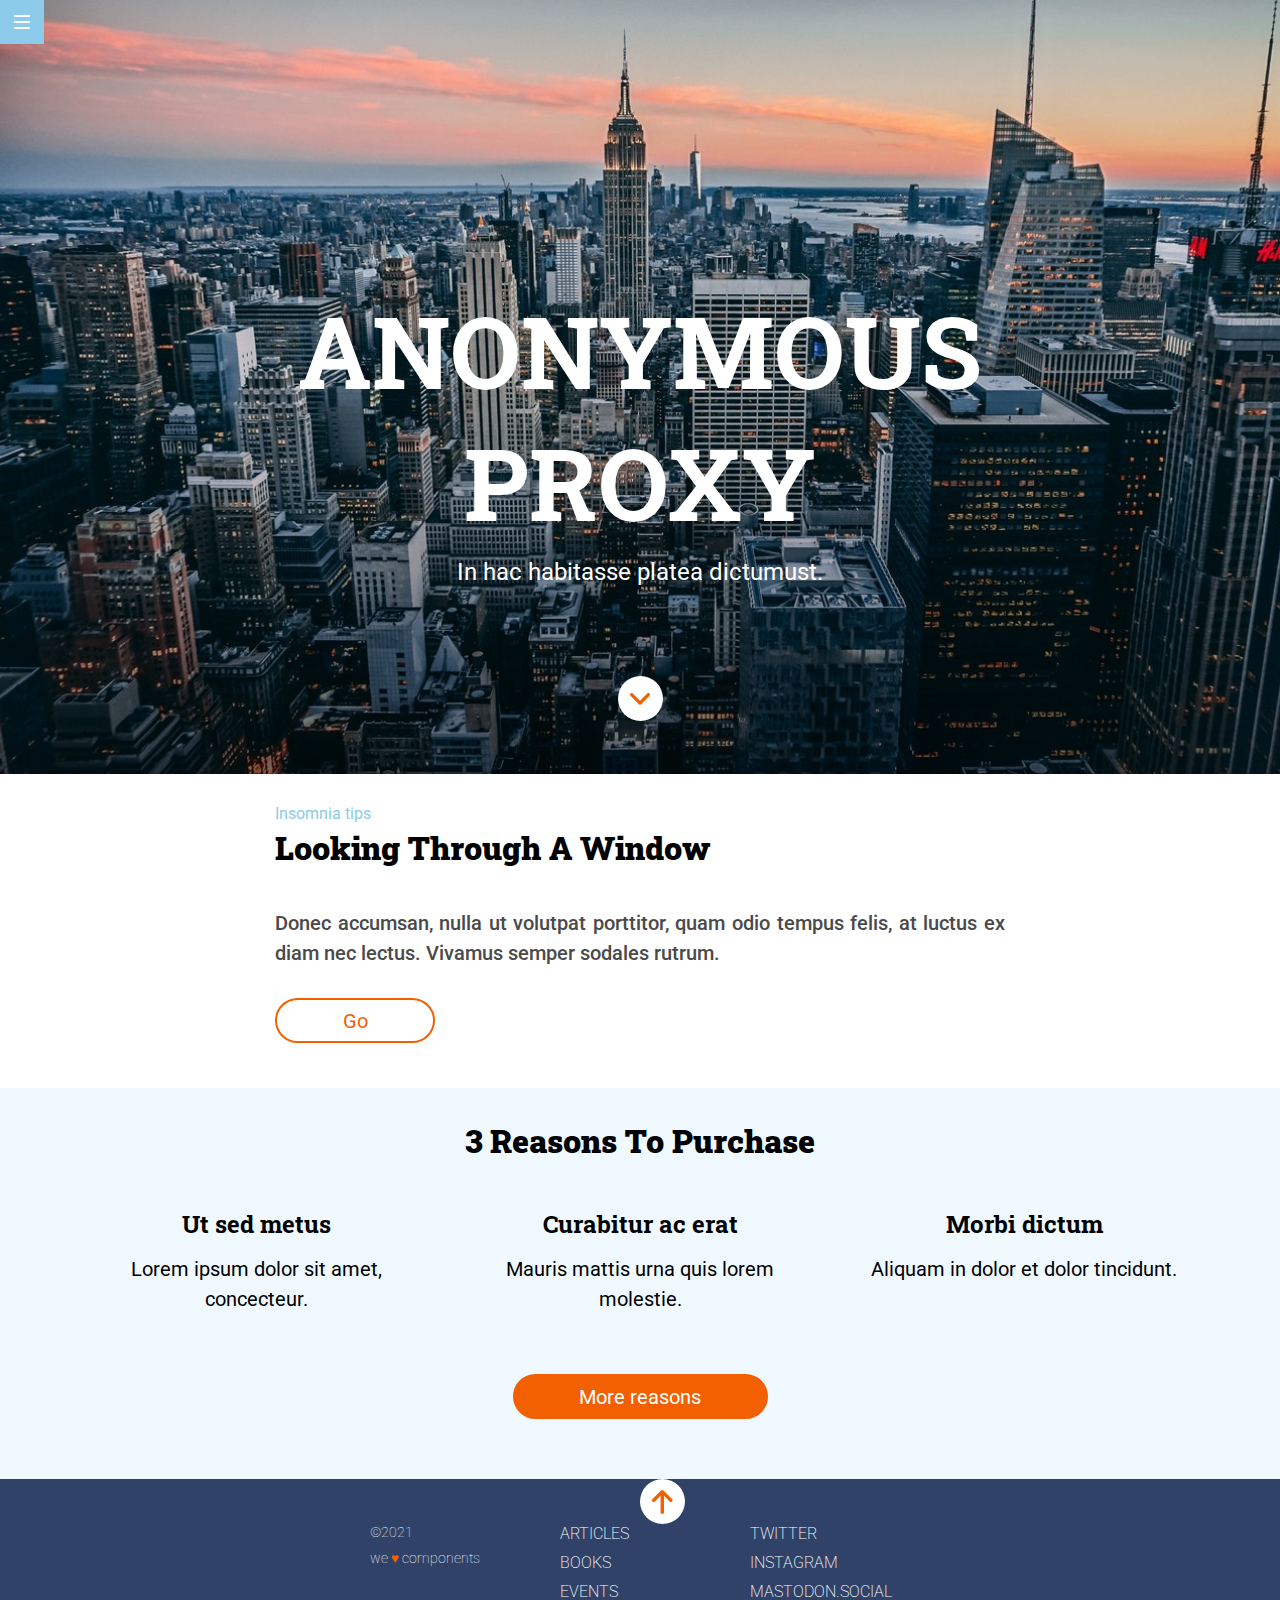
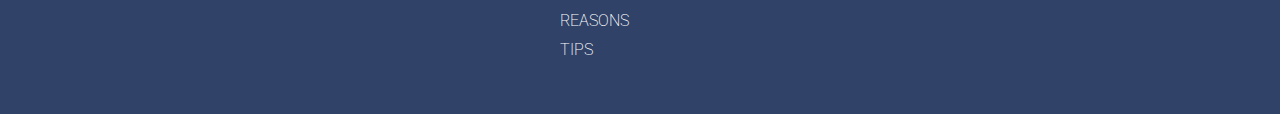
==== commit b730b58e: "Update html code" ====
--- a/docs/index.html
+++ b/docs/index.html
@@ -15,16 +15,10 @@
   </head>
   <body class="body">
     <header class="header">
-      <div class="header__box">
-        <a href="https://adalab.es/" target="blank" title="Menu">
-          <img
-            class="header__box--pic"
-            src="./assets/images/ico-menu.svg"
-            alt="Logo-menu"
-          />
-        </a>
-      </div>
-    </header>
+     <a href="https://adalab.es/" target="blank" title="Menu">
+          <div class="header__box"></div>
+     </a>
+      </header>
 
     <main>
       <hero class="hero">
--- a/docs/assets/css/style.css
+++ b/docs/assets/css/style.css
@@ -1 +1 @@
-*{box-sizing:border-box;margin:0;padding:0}.header{position:fixed;top:0;left:0}.header__box{width:44px;height:44px;background-color:#0271bc;display:flex;justify-content:center;align-items:center}.header__box--pic{width:16px;height:14px}.hero{width:100vw;height:100vh}.hero__pic{background-image:url(../images/cover.jpg);background-size:cover;background-position:center;display:flex;justify-content:center;align-items:center;flex-direction:column}.hero__title{width:290px;height:110px;margin:284px auto 0 auto;color:#fff;font-size:42px;line-height:55px;font-family:"Roboto Slab",serif;text-transform:uppercase;text-align:center}@media all and (min-width: 768px){.hero__title{width:690px;height:212px;font-size:80px;line-height:106px}}@media all and (min-width: 1280px){.hero__title{width:730px;height:264px;font-size:100px;line-height:132px}}.hero__subtitle{color:#fff;font-size:16px;font-family:"Roboto",sans-serif;text-align:center;margin:10px 0 45px 0;font-weight:normal;letter-spacing:normal}@media all and (min-width: 768px){.hero__subtitle{font-size:24px}}.hero__icon{width:45px;height:45px;border-radius:50%;background-image:url(../images/ico-scroll-down.svg);background-repeat:no-repeat;background-color:#fff;background-position:center;vertical-align:middle;margin:45px auto 53px auto;display:flex;justify-content:center;align-items:center;transition:background-color, transform ease 0.5s}.hero__icon:hover{background-color:#8ccbea;transform:scale(2)}.section__1{height:auto;display:flex;justify-content:center;align-items:left;flex-direction:column;margin-left:15px;margin-right:15px}@media all and (min-width: 768px){.section__1{margin-left:40px}}@media all and (min-width: 1280px){.section__1{margin-left:275px}}.section__1--subtitle{color:#8ccbea;font-weight:400;font-size:14px;font-family:"Roboto",sans-serif;margin-top:30px;padding-bottom:10px}@media all and (min-width: 1280px){.section__1--subtitle{font-size:16px}}.section__1--title{width:290px;height:60px;font-size:24px;line-height:30px;font-family:"Roboto Slab",serif;font-weight:900;text-transform:capitalize}@media all and (min-width: 768px){.section__1--title{font-size:26px;width:auto}}@media all and (min-width: 1280px){.section__1--title{font-size:32px}}.section__1--text{color:#4a4a4a;font-size:18px;line-height:30px;font-family:"Roboto",sans-serif;font-weight:500;text-align:justify;margin-top:15px}@media all and (min-width: 768px){.section__1--text{font-size:20px;width:690px}}@media all and (min-width: 1280px){.section__1--text{width:730px}}.section__1--button{width:75px;height:45px;border-radius:1.5rem;color:#f26002;background-color:#fff;text-transform:capitalize;font-size:20px;font-family:"Roboto",sans-serif;margin-top:30px;margin-bottom:45px;padding:5px 25px 5px 25px;border:2px solid #f26002}.section__1--button:hover{background-color:#f26002;color:#fff;border-color:#304268}@media all and (min-width: 768px){.section__1--button{width:90px}}@media all and (min-width: 1280px){.section__1--button{width:160px}}.section__2{height:auto;background-color:#eff9ff;display:flex;justify-content:center;align-items:center;flex-direction:column}@media all and (min-width: 768px){.section__2{padding:0 36px 0 36px}}@media all and (min-width: 1280px){.section__2{padding:0 81px 0 81px}}.section__2--title{text-align:center;font-size:24px;line-height:30px;font-family:"Roboto Slab",serif;font-weight:900;text-transform:capitalize;margin-top:30px}@media all and (min-width: 768px){.section__2--title{font-size:26px;line-height:45px}}@media all and (min-width: 1280px){.section__2--title{font-size:32px}}.section__2--container{display:grid;grid-template-columns:180px;grid-template-rows:1fr 1fr 1fr;grid-template-areas:"a" "b" "c"}@media all and (min-width: 768px){.section__2--container{grid-template-columns:1fr 1fr 1fr;grid-template-rows:1fr;-moz-column-gap:28px;column-gap:28px}}@media all and (min-width: 1280px){.section__2--container{-moz-column-gap:30px;column-gap:30px}}.article{text-align:center}.article .a{grid-area:a}.article .b{grid-area:b}.article .c{grid-area:c}.article__title{font-size:18px;font-family:"Roboto Slab",serif;margin-top:45px}@media all and (min-width: 768px){.article__title{font-size:24px}}.article__text{font-size:18px;font-family:"Roboto",sans-serif;line-height:30px;padding-top:14px}@media all and (min-width: 768px){.article__text{font-size:20px;width:223px;padding:14px 10px 0 10px}}@media all and (min-width: 1280px){.article__text{width:354px}}.section__button{width:184px;height:45px;border-radius:1.5rem;color:#fff;background-color:#f26002;font-size:20px;font-family:"Roboto",sans-serif;margin:30px auto 60px auto;border:2px solid #f26002}.section__button:hover{background-color:#fff;color:#f26002;border-color:#304268}@media all and (min-width: 768px){.section__button{width:210px;margin:60px auto}}@media all and (min-width: 1280px){.section__button{width:255px}}.footer{display:flex;justify-content:center;text-align:center;flex-direction:column;background-color:#304268;color:#fff}@media all and (min-width: 768px){.footer{flex-direction:row;justify-content:space-between;align-items:flex-start}}@media all and (min-width: 1280px){.footer{justify-content:center}}.footer__icon{width:45px;height:45px;transform:translate(0, -50%);border-radius:50%;background-image:url(../images/ico-arrow.svg);background-repeat:no-repeat;background-color:#fff;background-position:center;vertical-align:middle;display:flex;justify-content:center;align-items:center;line-height:45px;margin:auto;transition:background-color, transform ease 0.5s}.footer__icon:hover{background-color:#8ccbea;transform:scale(2) translateY(-25%)}@media all and (min-width: 768px){.footer__icon{position:absolute;left:50%;transform:translate(-50%, -50%)}}.Copy{order:1;display:flex;justify-content:center;align-content:center;text-align:center;flex-direction:column;flex-wrap:wrap;font-size:14px;font-family:"Roboto",sans-serif;font-weight:lighter;margin-bottom:45px}@media all and (min-width: 768px){.Copy{order:0;width:210px;text-align:left;margin-left:40px;margin-top:45px}}.Copy__2{padding-top:10px}.love{color:#f26002}.articles,.social{font-size:16px;text-transform:uppercase;font-family:"Roboto",sans-serif;list-style-type:none}.social{margin:30px auto 30px auto}@media all and (min-width: 768px){.social{margin-top:45px;margin-right:40px;width:210px;text-align:left}}.articles{margin-top:45px}@media all and (min-width: 768px){.articles{width:210px;text-align:left;margin-bottom:45px}}@media all and (min-width: 1280px){.articles{width:160px;margin-right:30px;margin-left:30px}}.item{padding-bottom:10px;font-weight:200}.item__link{color:#fff;text-decoration:none}
+*{box-sizing:border-box;margin:0;padding:0}@-webkit-keyframes start{from{transform:translate(0, -50%) rotate(0)}to{transform:translate(0, -50%) rotate(360deg)}}@keyframes start{from{transform:translate(0, -50%) rotate(0)}to{transform:translate(0, -50%) rotate(360deg)}}@-webkit-keyframes start_hover{from{background-color:#fff;transform:scale(1.5) translateY(-25%) rotate(0)}to{background-color:#8ccbea;transform:scale(1.5) translateY(-25%) rotate(360deg)}}@keyframes start_hover{from{background-color:#fff;transform:scale(1.5) translateY(-25%) rotate(0)}to{background-color:#8ccbea;transform:scale(1.5) translateY(-25%) rotate(360deg)}}@-webkit-keyframes start_780{from{transform:translate(-50%, -50%) rotate(0)}to{transform:translate(-50%, -50%) rotate(360deg)}}@keyframes start_780{from{transform:translate(-50%, -50%) rotate(0)}to{transform:translate(-50%, -50%) rotate(360deg)}}@-webkit-keyframes start_hover_780{from{background-color:#fff;transform:scale(1.5) translate(-25%, -25%) rotate(0)}to{background-color:#8ccbea;transform:scale(1.5) translate(-25%, -25%) rotate(360deg)}}@keyframes start_hover_780{from{background-color:#fff;transform:scale(1.5) translate(-25%, -25%) rotate(0)}to{background-color:#8ccbea;transform:scale(1.5) translate(-25%, -25%) rotate(360deg)}}.header{position:fixed;top:0;left:0}.header__box{width:44px;height:44px;background-color:#0271bc;background-image:url(../images/ico-menu.svg);background-repeat:no-repeat;background-position:center;vertical-align:middle;transition:background-color ease 0.5s}.header__box:hover{background-color:#8ccbea}.hero{width:100vw;height:100vh}.hero__pic{background-image:url(../images/cover.jpg);background-size:cover;background-position:center;display:flex;justify-content:center;align-items:center;flex-direction:column}.hero__title{width:290px;height:110px;margin:284px auto 0 auto;color:#fff;font-size:42px;line-height:55px;font-family:"Roboto Slab",serif;text-transform:uppercase;text-align:center}@media all and (min-width: 768px){.hero__title{width:690px;height:212px;font-size:80px;line-height:106px}}@media all and (min-width: 1280px){.hero__title{width:730px;height:264px;font-size:100px;line-height:132px}}.hero__subtitle{color:#fff;font-size:16px;font-family:"Roboto",sans-serif;text-align:center;margin:10px 0 45px 0;font-weight:normal;letter-spacing:normal}@media all and (min-width: 768px){.hero__subtitle{font-size:24px}}.hero__icon{width:45px;height:45px;border-radius:50%;background-image:url(../images/ico-scroll-down.svg);background-repeat:no-repeat;background-color:#fff;background-position:center;vertical-align:middle;margin:45px auto 53px auto;transition:background-color ease 1.5s, transform ease 0.5s}.hero__icon:hover{background-color:#8ccbea;transform:scale(1.5)}.section__1{height:auto;display:flex;justify-content:center;align-items:left;flex-direction:column;margin-left:15px;margin-right:15px}@media all and (min-width: 768px){.section__1{margin-left:40px}}@media all and (min-width: 1280px){.section__1{margin-left:275px}}.section__1--subtitle{color:#8ccbea;font-weight:400;font-size:14px;font-family:"Roboto",sans-serif;margin-top:30px;padding-bottom:10px}@media all and (min-width: 1280px){.section__1--subtitle{font-size:16px}}.section__1--title{width:290px;height:60px;font-size:24px;line-height:30px;font-family:"Roboto Slab",serif;font-weight:900;text-transform:capitalize}@media all and (min-width: 768px){.section__1--title{font-size:26px;width:auto}}@media all and (min-width: 1280px){.section__1--title{font-size:32px}}.section__1--text{color:#4a4a4a;font-size:18px;line-height:30px;font-family:"Roboto",sans-serif;font-weight:500;text-align:justify;margin-top:15px}@media all and (min-width: 768px){.section__1--text{font-size:20px;width:690px}}@media all and (min-width: 1280px){.section__1--text{width:730px}}.section__1--button{width:75px;height:45px;border-radius:1.5rem;color:#f26002;background-color:#fff;text-transform:capitalize;font-size:20px;font-family:"Roboto",sans-serif;margin-top:30px;margin-bottom:45px;padding:5px 25px 5px 25px;border:2px solid #f26002}.section__1--button:hover{background-color:#f26002;color:#fff;border-color:#304268}@media all and (min-width: 768px){.section__1--button{width:90px}}@media all and (min-width: 1280px){.section__1--button{width:160px}}.section__2{height:auto;background-color:#eff9ff;display:flex;justify-content:center;align-items:center;flex-direction:column}@media all and (min-width: 768px){.section__2{padding:0 36px 0 36px}}@media all and (min-width: 1280px){.section__2{padding:0 81px 0 81px}}.section__2--title{text-align:center;font-size:24px;line-height:30px;font-family:"Roboto Slab",serif;font-weight:900;text-transform:capitalize;margin-top:30px}@media all and (min-width: 768px){.section__2--title{font-size:26px;line-height:45px}}@media all and (min-width: 1280px){.section__2--title{font-size:32px}}.section__2--container{display:grid;grid-template-columns:180px;grid-template-rows:1fr 1fr 1fr;grid-template-areas:"a" "b" "c"}@media all and (min-width: 768px){.section__2--container{grid-template-columns:1fr 1fr 1fr;grid-template-rows:1fr;-moz-column-gap:28px;column-gap:28px}}@media all and (min-width: 1280px){.section__2--container{-moz-column-gap:30px;column-gap:30px}}.article{text-align:center}.article .a{grid-area:a}.article .b{grid-area:b}.article .c{grid-area:c}.article__title{font-size:18px;font-family:"Roboto Slab",serif;margin-top:45px}@media all and (min-width: 768px){.article__title{font-size:24px}}.article__text{font-size:18px;font-family:"Roboto",sans-serif;line-height:30px;padding-top:14px}@media all and (min-width: 768px){.article__text{font-size:20px;width:223px;padding:14px 10px 0 10px}}@media all and (min-width: 1280px){.article__text{width:354px}}.section__button{width:184px;height:45px;border-radius:1.5rem;color:#fff;background-color:#f26002;font-size:20px;font-family:"Roboto",sans-serif;margin:30px auto 60px auto;border:2px solid #f26002}.section__button:hover{background-color:#fff;color:#f26002;border-color:#304268}@media all and (min-width: 768px){.section__button{width:210px;margin:60px auto}}@media all and (min-width: 1280px){.section__button{width:255px}}.footer{display:flex;justify-content:center;text-align:center;flex-direction:column;background-color:#304268;color:#fff}@media all and (min-width: 768px){.footer{flex-direction:row;justify-content:space-between;align-items:flex-start}}@media all and (min-width: 1280px){.footer{justify-content:center}}.footer__icon{width:45px;height:45px;border-radius:50%;background-image:url(../images/ico-arrow.svg);background-repeat:no-repeat;background-color:#fff;background-position:center;vertical-align:middle;display:flex;justify-content:center;align-items:center;line-height:45px;margin:auto;-webkit-animation:start 1.5s ease 0s infinite alternate none;animation:start 1.5s ease 0s infinite alternate none}.footer__icon:hover{-webkit-animation:start_hover 2.5s ease 0s infinite alternate none;animation:start_hover 2.5s ease 0s infinite alternate none}@media all and (min-width: 768px){.footer__icon{position:absolute;left:50%;-webkit-animation:start_780 2.5s ease 0s infinite alternate none;animation:start_780 2.5s ease 0s infinite alternate none}.footer__icon:hover{-webkit-animation:start_hover_780 2.5s ease 0s infinite alternate none;animation:start_hover_780 2.5s ease 0s infinite alternate none}}.Copy{order:1;display:flex;justify-content:center;align-content:center;text-align:center;flex-direction:column;flex-wrap:wrap;font-size:14px;font-family:"Roboto",sans-serif;font-weight:lighter;margin-bottom:45px}@media all and (min-width: 768px){.Copy{order:0;width:210px;text-align:left;margin-left:40px;margin-top:45px}}.Copy__2{padding-top:10px}.love{color:#f26002}.articles,.social{font-size:16px;text-transform:uppercase;font-family:"Roboto",sans-serif;list-style-type:none}.social{margin:30px auto 30px auto}@media all and (min-width: 768px){.social{margin-top:45px;margin-right:40px;width:210px;text-align:left}}.articles{margin-top:45px}@media all and (min-width: 768px){.articles{width:210px;text-align:left;margin-bottom:45px}}@media all and (min-width: 1280px){.articles{width:160px;margin-right:30px;margin-left:30px}}.item{padding-bottom:10px;font-weight:200}.item__link{color:#fff;text-decoration:none}
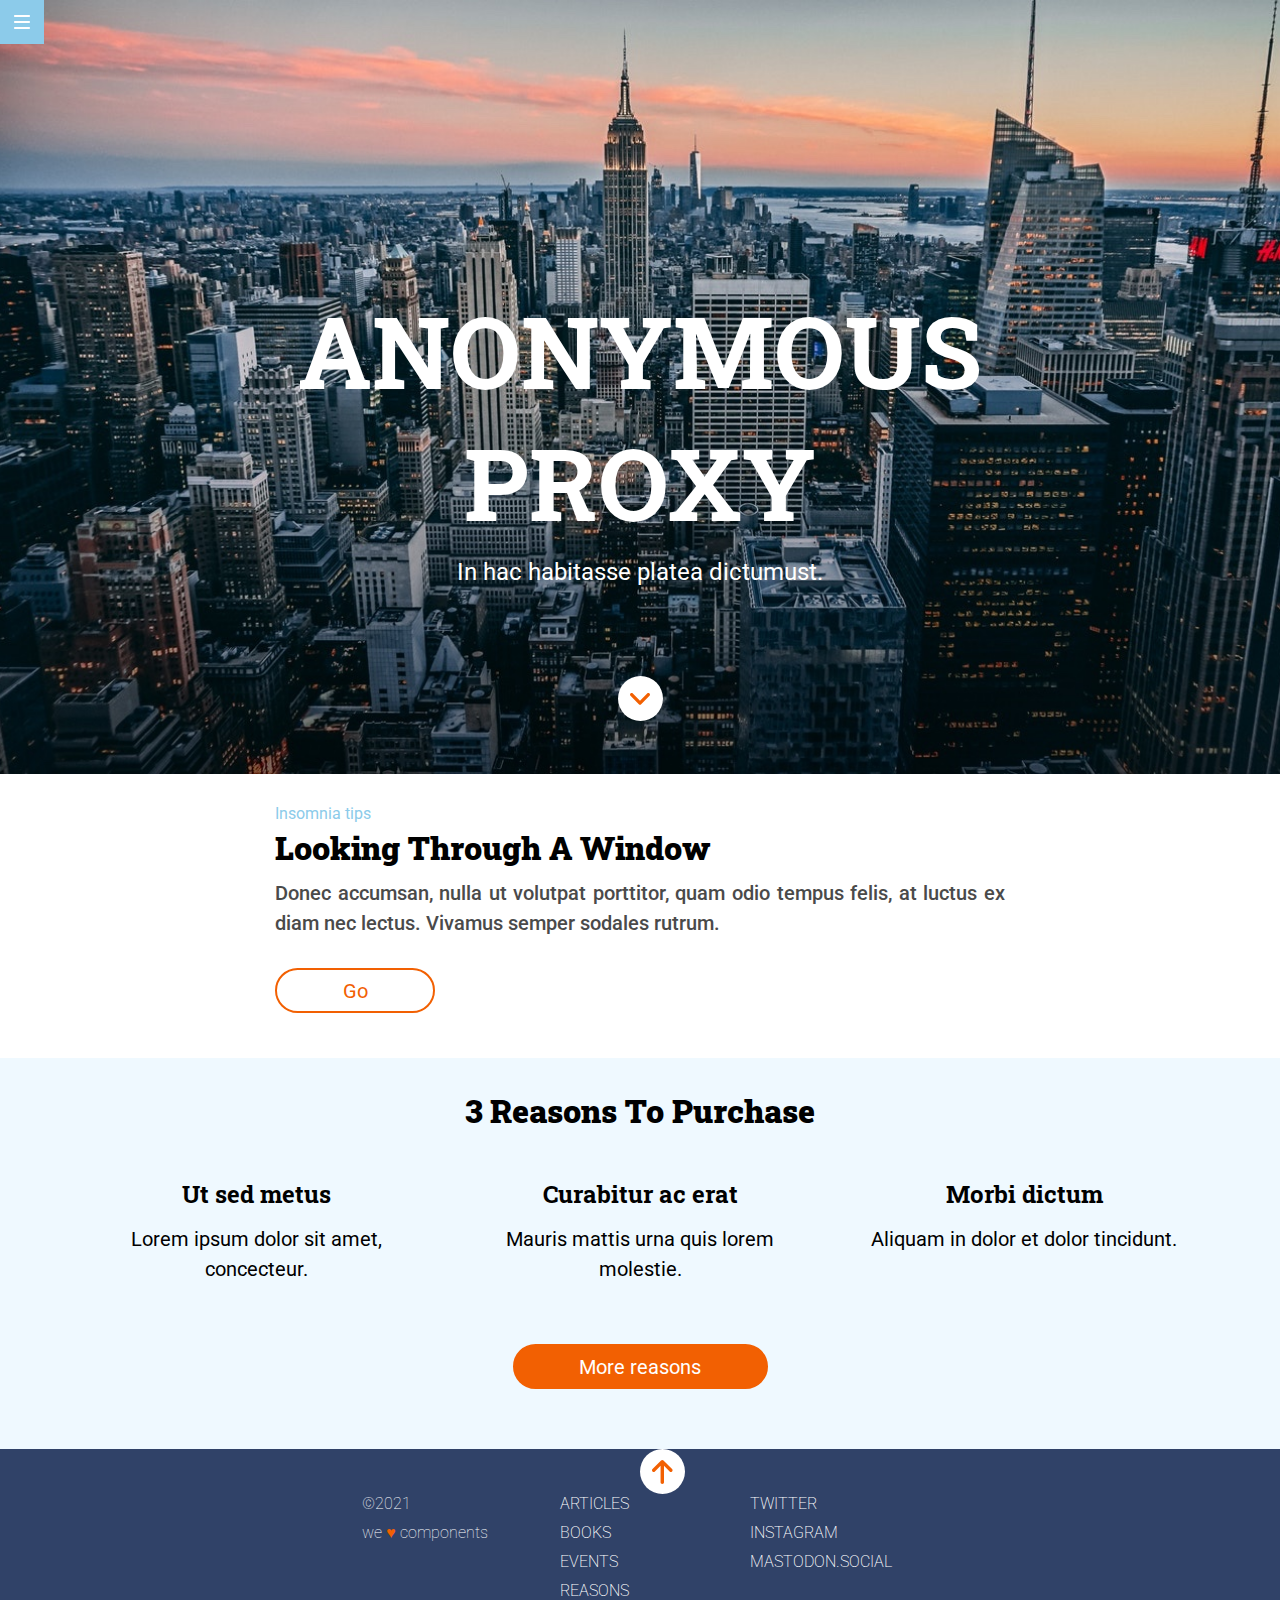
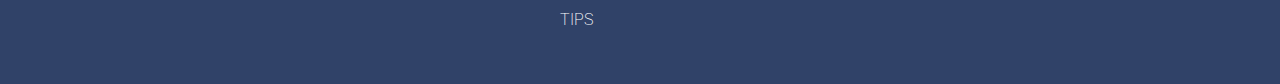
==== commit 2a549ec9: "Run docs" ====
--- a/docs/index.html
+++ b/docs/index.html
@@ -13,7 +13,7 @@
     />
     <link rel="stylesheet" href="./assets/css/style.css" />
   </head>
-  <body class="body">
+  <body>
     <header class="header">
      <a href="https://adalab.es/" target="blank" title="Menu">
           <div class="header__box"></div>
@@ -66,8 +66,7 @@
         ><div>&copy;2021</div>
         <div class="Copy__2">
           we <span class="love">&hearts;</span> components
-        </div></small
-      >
+        </div></small>
       <nav>
         <ul class="articles">
           <li class="item">
--- a/docs/assets/css/style.css
+++ b/docs/assets/css/style.css
@@ -1 +1,3 @@
-*{box-sizing:border-box;margin:0;padding:0}@-webkit-keyframes start{from{transform:translate(0, -50%) rotate(0)}to{transform:translate(0, -50%) rotate(360deg)}}@keyframes start{from{transform:translate(0, -50%) rotate(0)}to{transform:translate(0, -50%) rotate(360deg)}}@-webkit-keyframes start_hover{from{background-color:#fff;transform:scale(1.5) translateY(-25%) rotate(0)}to{background-color:#8ccbea;transform:scale(1.5) translateY(-25%) rotate(360deg)}}@keyframes start_hover{from{background-color:#fff;transform:scale(1.5) translateY(-25%) rotate(0)}to{background-color:#8ccbea;transform:scale(1.5) translateY(-25%) rotate(360deg)}}@-webkit-keyframes start_780{from{transform:translate(-50%, -50%) rotate(0)}to{transform:translate(-50%, -50%) rotate(360deg)}}@keyframes start_780{from{transform:translate(-50%, -50%) rotate(0)}to{transform:translate(-50%, -50%) rotate(360deg)}}@-webkit-keyframes start_hover_780{from{background-color:#fff;transform:scale(1.5) translate(-25%, -25%) rotate(0)}to{background-color:#8ccbea;transform:scale(1.5) translate(-25%, -25%) rotate(360deg)}}@keyframes start_hover_780{from{background-color:#fff;transform:scale(1.5) translate(-25%, -25%) rotate(0)}to{background-color:#8ccbea;transform:scale(1.5) translate(-25%, -25%) rotate(360deg)}}.header{position:fixed;top:0;left:0}.header__box{width:44px;height:44px;background-color:#0271bc;background-image:url(../images/ico-menu.svg);background-repeat:no-repeat;background-position:center;vertical-align:middle;transition:background-color ease 0.5s}.header__box:hover{background-color:#8ccbea}.hero{width:100vw;height:100vh}.hero__pic{background-image:url(../images/cover.jpg);background-size:cover;background-position:center;display:flex;justify-content:center;align-items:center;flex-direction:column}.hero__title{width:290px;height:110px;margin:284px auto 0 auto;color:#fff;font-size:42px;line-height:55px;font-family:"Roboto Slab",serif;text-transform:uppercase;text-align:center}@media all and (min-width: 768px){.hero__title{width:690px;height:212px;font-size:80px;line-height:106px}}@media all and (min-width: 1280px){.hero__title{width:730px;height:264px;font-size:100px;line-height:132px}}.hero__subtitle{color:#fff;font-size:16px;font-family:"Roboto",sans-serif;text-align:center;margin:10px 0 45px 0;font-weight:normal;letter-spacing:normal}@media all and (min-width: 768px){.hero__subtitle{font-size:24px}}.hero__icon{width:45px;height:45px;border-radius:50%;background-image:url(../images/ico-scroll-down.svg);background-repeat:no-repeat;background-color:#fff;background-position:center;vertical-align:middle;margin:45px auto 53px auto;transition:background-color ease 1.5s, transform ease 0.5s}.hero__icon:hover{background-color:#8ccbea;transform:scale(1.5)}.section__1{height:auto;display:flex;justify-content:center;align-items:left;flex-direction:column;margin-left:15px;margin-right:15px}@media all and (min-width: 768px){.section__1{margin-left:40px}}@media all and (min-width: 1280px){.section__1{margin-left:275px}}.section__1--subtitle{color:#8ccbea;font-weight:400;font-size:14px;font-family:"Roboto",sans-serif;margin-top:30px;padding-bottom:10px}@media all and (min-width: 1280px){.section__1--subtitle{font-size:16px}}.section__1--title{width:290px;height:60px;font-size:24px;line-height:30px;font-family:"Roboto Slab",serif;font-weight:900;text-transform:capitalize}@media all and (min-width: 768px){.section__1--title{font-size:26px;width:auto}}@media all and (min-width: 1280px){.section__1--title{font-size:32px}}.section__1--text{color:#4a4a4a;font-size:18px;line-height:30px;font-family:"Roboto",sans-serif;font-weight:500;text-align:justify;margin-top:15px}@media all and (min-width: 768px){.section__1--text{font-size:20px;width:690px}}@media all and (min-width: 1280px){.section__1--text{width:730px}}.section__1--button{width:75px;height:45px;border-radius:1.5rem;color:#f26002;background-color:#fff;text-transform:capitalize;font-size:20px;font-family:"Roboto",sans-serif;margin-top:30px;margin-bottom:45px;padding:5px 25px 5px 25px;border:2px solid #f26002}.section__1--button:hover{background-color:#f26002;color:#fff;border-color:#304268}@media all and (min-width: 768px){.section__1--button{width:90px}}@media all and (min-width: 1280px){.section__1--button{width:160px}}.section__2{height:auto;background-color:#eff9ff;display:flex;justify-content:center;align-items:center;flex-direction:column}@media all and (min-width: 768px){.section__2{padding:0 36px 0 36px}}@media all and (min-width: 1280px){.section__2{padding:0 81px 0 81px}}.section__2--title{text-align:center;font-size:24px;line-height:30px;font-family:"Roboto Slab",serif;font-weight:900;text-transform:capitalize;margin-top:30px}@media all and (min-width: 768px){.section__2--title{font-size:26px;line-height:45px}}@media all and (min-width: 1280px){.section__2--title{font-size:32px}}.section__2--container{display:grid;grid-template-columns:180px;grid-template-rows:1fr 1fr 1fr;grid-template-areas:"a" "b" "c"}@media all and (min-width: 768px){.section__2--container{grid-template-columns:1fr 1fr 1fr;grid-template-rows:1fr;-moz-column-gap:28px;column-gap:28px}}@media all and (min-width: 1280px){.section__2--container{-moz-column-gap:30px;column-gap:30px}}.article{text-align:center}.article .a{grid-area:a}.article .b{grid-area:b}.article .c{grid-area:c}.article__title{font-size:18px;font-family:"Roboto Slab",serif;margin-top:45px}@media all and (min-width: 768px){.article__title{font-size:24px}}.article__text{font-size:18px;font-family:"Roboto",sans-serif;line-height:30px;padding-top:14px}@media all and (min-width: 768px){.article__text{font-size:20px;width:223px;padding:14px 10px 0 10px}}@media all and (min-width: 1280px){.article__text{width:354px}}.section__button{width:184px;height:45px;border-radius:1.5rem;color:#fff;background-color:#f26002;font-size:20px;font-family:"Roboto",sans-serif;margin:30px auto 60px auto;border:2px solid #f26002}.section__button:hover{background-color:#fff;color:#f26002;border-color:#304268}@media all and (min-width: 768px){.section__button{width:210px;margin:60px auto}}@media all and (min-width: 1280px){.section__button{width:255px}}.footer{display:flex;justify-content:center;text-align:center;flex-direction:column;background-color:#304268;color:#fff}@media all and (min-width: 768px){.footer{flex-direction:row;justify-content:space-between;align-items:flex-start}}@media all and (min-width: 1280px){.footer{justify-content:center}}.footer__icon{width:45px;height:45px;border-radius:50%;background-image:url(../images/ico-arrow.svg);background-repeat:no-repeat;background-color:#fff;background-position:center;vertical-align:middle;display:flex;justify-content:center;align-items:center;line-height:45px;margin:auto;-webkit-animation:start 1.5s ease 0s infinite alternate none;animation:start 1.5s ease 0s infinite alternate none}.footer__icon:hover{-webkit-animation:start_hover 2.5s ease 0s infinite alternate none;animation:start_hover 2.5s ease 0s infinite alternate none}@media all and (min-width: 768px){.footer__icon{position:absolute;left:50%;-webkit-animation:start_780 2.5s ease 0s infinite alternate none;animation:start_780 2.5s ease 0s infinite alternate none}.footer__icon:hover{-webkit-animation:start_hover_780 2.5s ease 0s infinite alternate none;animation:start_hover_780 2.5s ease 0s infinite alternate none}}.Copy{order:1;display:flex;justify-content:center;align-content:center;text-align:center;flex-direction:column;flex-wrap:wrap;font-size:14px;font-family:"Roboto",sans-serif;font-weight:lighter;margin-bottom:45px}@media all and (min-width: 768px){.Copy{order:0;width:210px;text-align:left;margin-left:40px;margin-top:45px}}.Copy__2{padding-top:10px}.love{color:#f26002}.articles,.social{font-size:16px;text-transform:uppercase;font-family:"Roboto",sans-serif;list-style-type:none}.social{margin:30px auto 30px auto}@media all and (min-width: 768px){.social{margin-top:45px;margin-right:40px;width:210px;text-align:left}}.articles{margin-top:45px}@media all and (min-width: 768px){.articles{width:210px;text-align:left;margin-bottom:45px}}@media all and (min-width: 1280px){.articles{width:160px;margin-right:30px;margin-left:30px}}.item{padding-bottom:10px;font-weight:200}.item__link{color:#fff;text-decoration:none}
+*{box-sizing:border-box;margin:0;padding:0;font-size:16px}@-webkit-keyframes start{from{transform:translate(0, -50%) rotate(0)}to{transform:translate(0, -50%) rotate(360deg)}}@keyframes start{from{transform:translate(0, -50%) rotate(0)}to{transform:translate(0, -50%) rotate(360deg)}}@-webkit-keyframes start_hover{from{background-color:#fff;transform:scale(1.5) translateY(-25%) rotate(0)}to{background-color:#8ccbea;transform:scale(1.5) translateY(-25%) rotate(360deg)}}@keyframes start_hover{from{background-color:#fff;transform:scale(1.5) translateY(-25%) rotate(0)}to{background-color:#8ccbea;transform:scale(1.5) translateY(-25%) rotate(360deg)}}@-webkit-keyframes start_780{from{transform:translate(-50%, -50%) rotate(0)}to{transform:translate(-50%, -50%) rotate(360deg)}}@keyframes start_780{from{transform:translate(-50%, -50%) rotate(0)}to{transform:translate(-50%, -50%) rotate(360deg)}}@-webkit-keyframes start_hover_780{from{background-color:#fff;transform:scale(1.5) translate(-25%, -25%) rotate(0)}to{background-color:#8ccbea;transform:scale(1.5) translate(-25%, -25%) rotate(360deg)}}@keyframes start_hover_780{from{background-color:#fff;transform:scale(1.5) translate(-25%, -25%) rotate(0)}to{background-color:#8ccbea;transform:scale(1.5) translate(-25%, -25%) rotate(360deg)}}.header{position:fixed;top:0;left:0}.header__box{width:44px;height:44px;background-color:#0271bc;background-image:url(../images/ico-menu.svg);background-repeat:no-repeat;background-position:center;vertical-align:middle;transition:background-color ease 0.5s}.header__box:hover{background-color:#8ccbea}.hero{width:100vw;height:100vh}.hero__pic{background-image:url(../images/cover.jpg);background-size:cover;background-position:center;display:flex;justify-content:center;align-items:center;flex-direction:column}.hero__title{width:290px;height:110px;margin:284px auto 0 auto;color:#fff;font-size:42px;line-height:55px;font-family:"Roboto Slab",serif;text-transform:uppercase;text-align:center}@media all and (min-width: 768px){.hero__title{width:690px;height:212px;font-size:80px;line-height:106px}}@media all and (min-width: 1280px){.hero__title{width:730px;height:264px;font-size:100px;line-height:132px}}.hero__subtitle{color:#fff;font-size:16px;font-family:"Roboto",sans-serif;text-align:center;margin:10px 0 45px 0;font-weight:normal}@media all and (min-width: 768px){.hero__subtitle{font-size:24px}}.hero__icon{width:45px;height:45px;border-radius:50%;background-image:url(../images/ico-scroll-down.svg);background-repeat:no-repeat;background-color:#fff;background-position:center;vertical-align:middle;margin:45px auto 53px auto;transition:background-color ease 1.5s, transform ease 0.5s}.hero__icon:hover{background-color:#8ccbea;transform:scale(1.5)}.section__1{display:flex;justify-content:center;align-items:flex-start;flex-direction:column;margin-left:15px;margin-right:15px}@media all and (min-width: 768px){.section__1{margin-left:40px}}@media all and (min-width: 1280px){.section__1{margin-left:275px}}.section__1--subtitle{color:#8ccbea;font-weight:400;font-size:14px;font-family:"Roboto",sans-serif;margin-top:30px;padding-bottom:10px}@media all and (min-width: 1280px){.section__1--subtitle{font-size:16px}}.section__1--title{width:290px;font-size:24px;line-height:30px;font-family:"Roboto Slab",serif;font-weight:900;text-transform:capitalize}@media all and (min-width: 768px){.section__1--title{font-size:26px;width:auto}}@media all and (min-width: 1280px){.section__1--title{font-size:32px}}.section__1--text{color:#4a4a4a;font-size:18px;line-height:30px;font-family:"Roboto",sans-serif;font-weight:500;text-align:justify;margin-top:15px}@media all and (min-width: 768px){.section__1--text{font-size:20px;width:690px}}@media all and (min-width: 1280px){.section__1--text{width:730px}}.section__1--button{width:75px;height:45px;border-radius:1.5rem;color:#f26002;background-color:#fff;text-transform:capitalize;font-size:20px;font-family:"Roboto",sans-serif;margin-top:30px;margin-bottom:45px;border:2px solid #f26002;transition:background-color 0.5s ease, color 0.2s ease,+ border-color 0.5s ease}.section__1--button:hover{background-color:#f26002;color:#fff;border-color:#304268}@media all and (min-width: 768px){.section__1--button{width:90px}}@media all and (min-width: 1280px){.section__1--button{width:160px}}.section__2{background-color:#eff9ff;display:flex;justify-content:center;align-items:center;flex-direction:column}@media all and (min-width: 768px){.section__2{padding:0 36px}}@media all and (min-width: 1280px){.section__2{padding:0 81px}}.section__2--title{text-align:center;font-size:24px;line-height:30px;font-family:"Roboto Slab",serif;font-weight:900;text-transform:capitalize;margin-top:30px}@media all and (min-width: 768px){.section__2--title{font-size:26px;line-height:45px}}@media all and (min-width: 1280px){.section__2--title{font-size:32px}}.section__2--container{display:grid;grid-template-columns:180px;grid-template-rows:1fr 1fr 1fr;grid-template-areas:"a" "b" "c"}@media all and (min-width: 768px){.section__2--container{grid-template-columns:1fr 1fr 1fr;grid-template-rows:1fr;-moz-column-gap:28px;column-gap:28px}}@media all and (min-width: 1280px){.section__2--container{-moz-column-gap:30px;column-gap:30px}}.article{text-align:center}.article .a{grid-area:a}.article .b{grid-area:b}.article .c{grid-area:c}.article__title{font-size:18px;font-family:"Roboto Slab",serif;margin-top:45px}@media all and (min-width: 768px){.article__title{font-size:24px}}.article__text{font-size:18px;font-family:"Roboto",sans-serif;line-height:30px;padding-top:14px}@media all and (min-width: 768px){.article__text{font-size:20px;width:223px;padding:14px 10px 0 10px}}@media all and (min-width: 1280px){.article__text{width:354px}}.section__button{width:184px;height:45px;border-radius:1.5rem;color:#fff;background-color:#f26002;font-size:20px;font-family:"Roboto",sans-serif;margin:30px auto 60px auto;border:2px solid #f26002;transition:background-color 0.5s ease, color 0.2s ease,+ border-color 0.5s ease}.section__button:hover{background-color:#fff;color:#f26002;border-color:#304268}@media all and (min-width: 768px){.section__button{width:210px;margin:60px auto}}@media all and (min-width: 1280px){.section__button{width:255px}}.footer{display:flex;justify-content:center;align-items:center;text-align:center;flex-direction:column;background-color:#304268;color:#fff}@media all and (min-width: 768px){.footer{flex-direction:row;justify-content:space-between;align-items:flex-start}}@media all and (min-width: 1280px){.footer{justify-content:center}}.footer__icon{width:45px;height:45px;border-radius:50%;background-image:url(../images/ico-arrow.svg);background-repeat:no-repeat;background-color:#fff;background-position:center;vertical-align:middle;line-height:45px;margin:auto;-webkit-animation:start 1.5s ease 0s infinite alternate none;animation:start 1.5s ease 0s infinite alternate none}.footer__icon:hover{-webkit-animation:start_hover 2.5s ease 0s infinite alternate none;animation:start_hover 2.5s ease 0s infinite alternate none}@media all and (min-width: 768px){.footer__icon{position:absolute;left:50%;-webkit-animation:start_780 2.5s ease 0s infinite alternate none;animation:start_780 2.5s ease 0s infinite alternate none}.footer__icon:hover{-webkit-animation:start_hover_780 2.5s ease 0s infinite alternate none;animation:start_hover_780 2.5s ease 0s infinite alternate none}}.Copy{order:1;display:flex;justify-content:center;align-content:center;text-align:center;flex-direction:column;flex-wrap:wrap;font-size:14px;font-family:"Roboto",sans-serif;font-weight:lighter;margin-bottom:45px}@media all and (min-width: 768px){.Copy{order:0;width:210px;text-align:left;margin-left:40px;margin-top:45px}}.Copy__2{padding-top:10px}.love{color:#f26002}.articles,.social{font-size:16px;text-transform:uppercase;font-family:"Roboto",sans-serif;list-style-type:none}.social{margin:30px auto}@media all and (min-width: 768px){.social{margin-top:45px;margin-right:40px;width:210px;text-align:left}}.articles{margin-top:45px}@media all and (min-width: 768px){.articles{width:210px;text-align:left;margin-bottom:45px}}@media all and (min-width: 1280px){.articles{width:160px;margin-right:30px;margin-left:30px}}.item{padding-bottom:10px;font-weight:200}.item__link{color:#fff;text-decoration:none}
